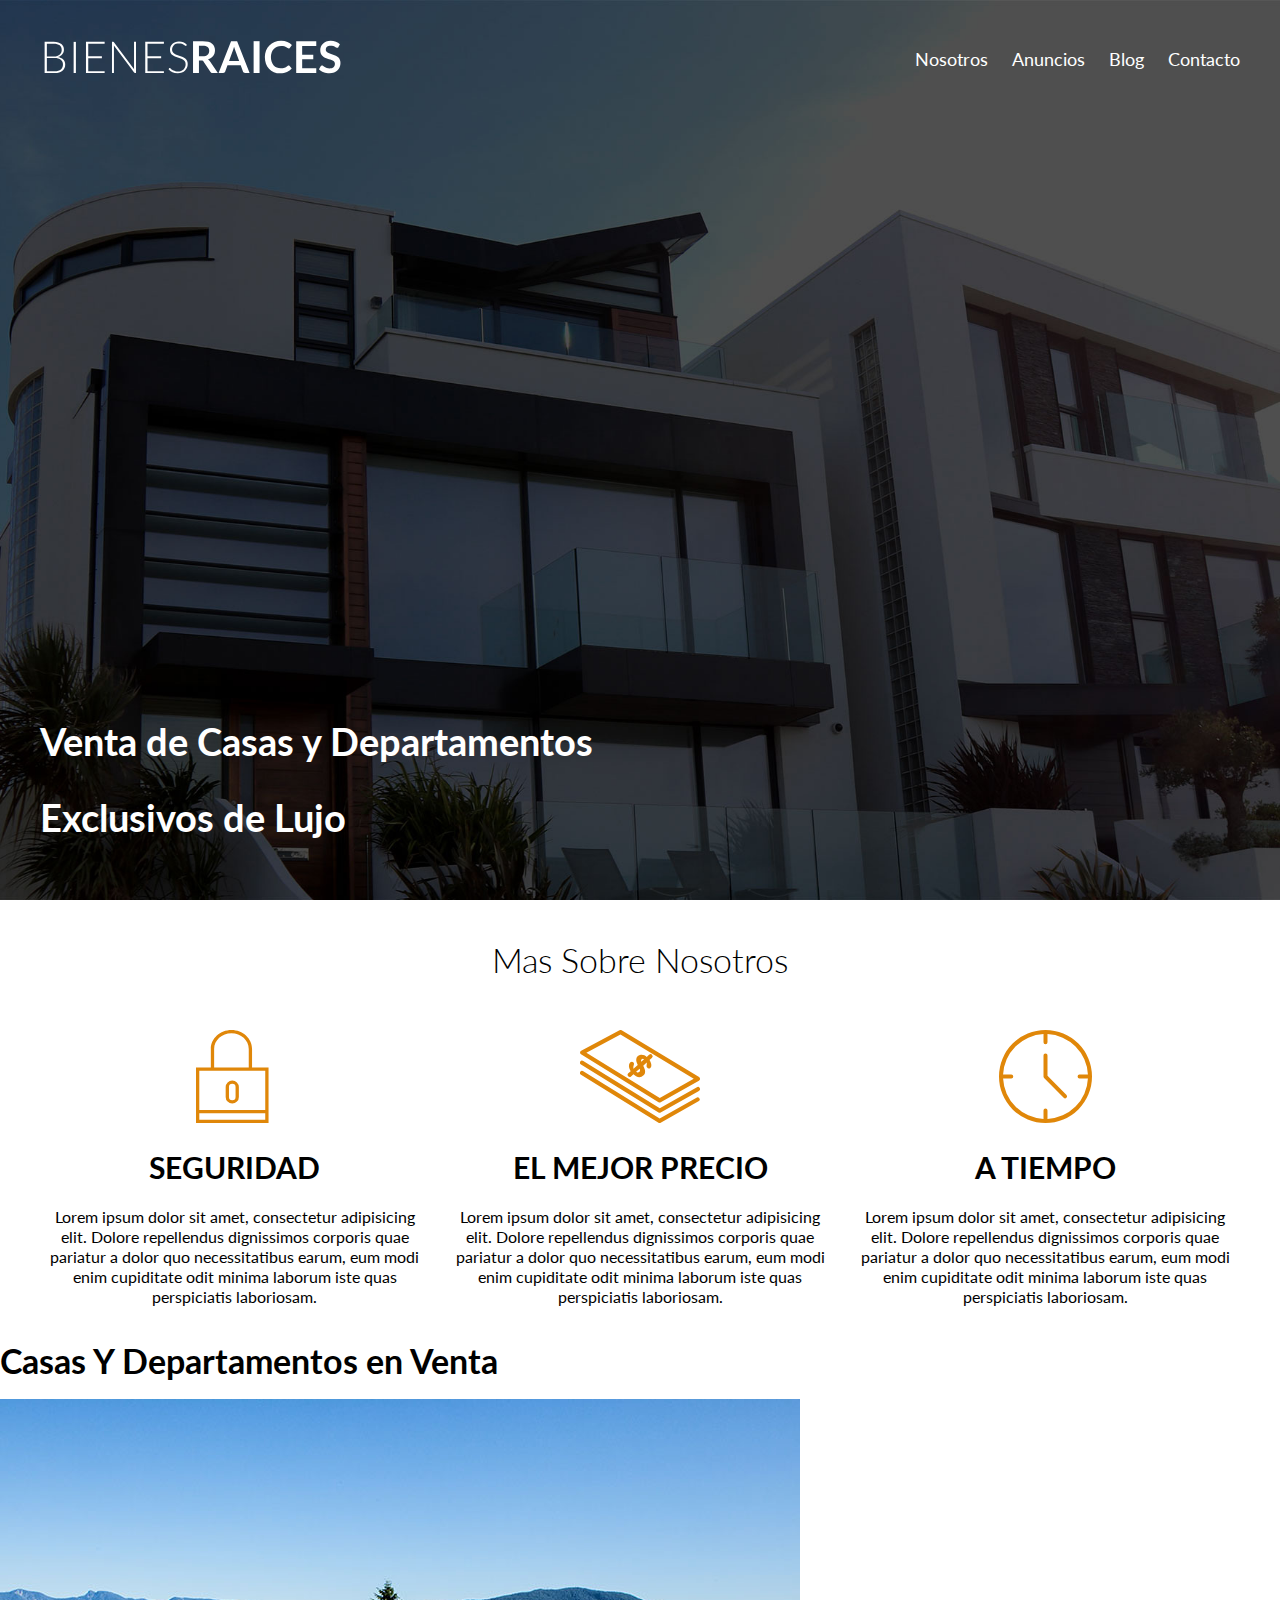
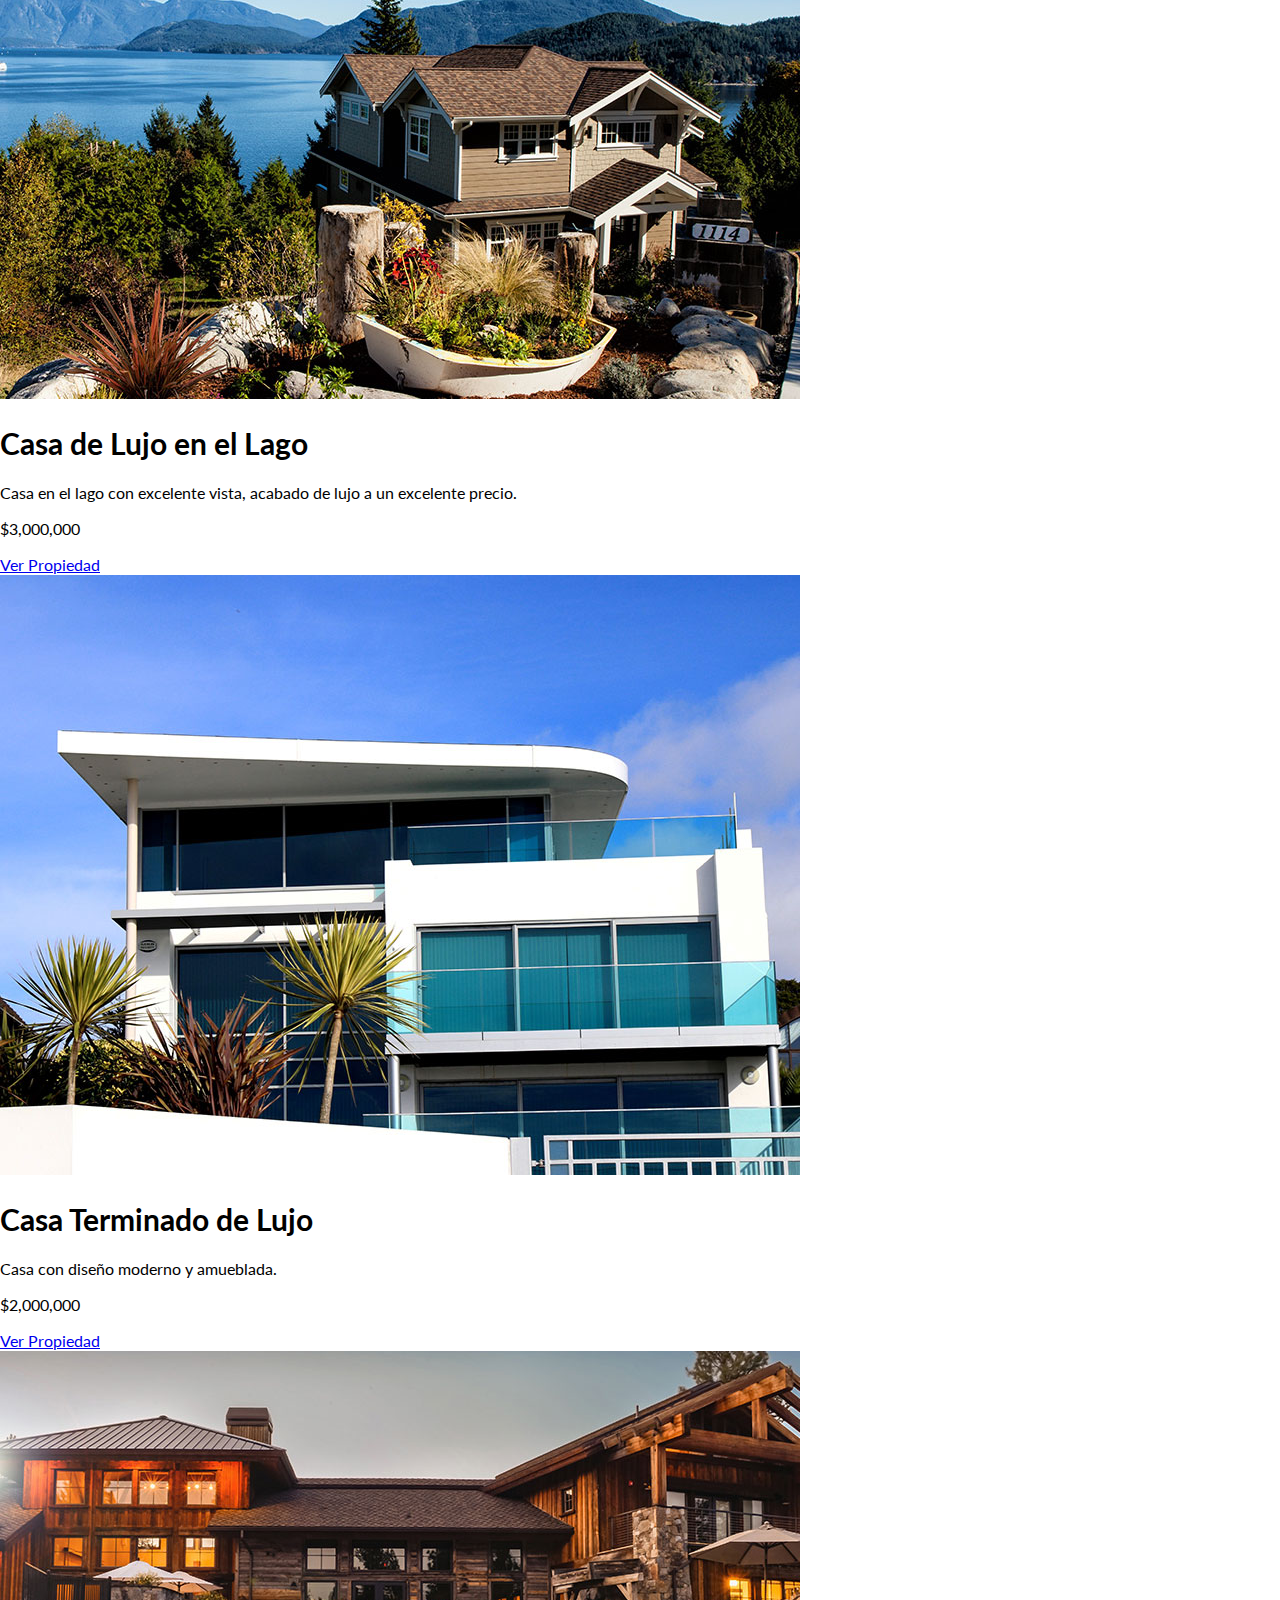
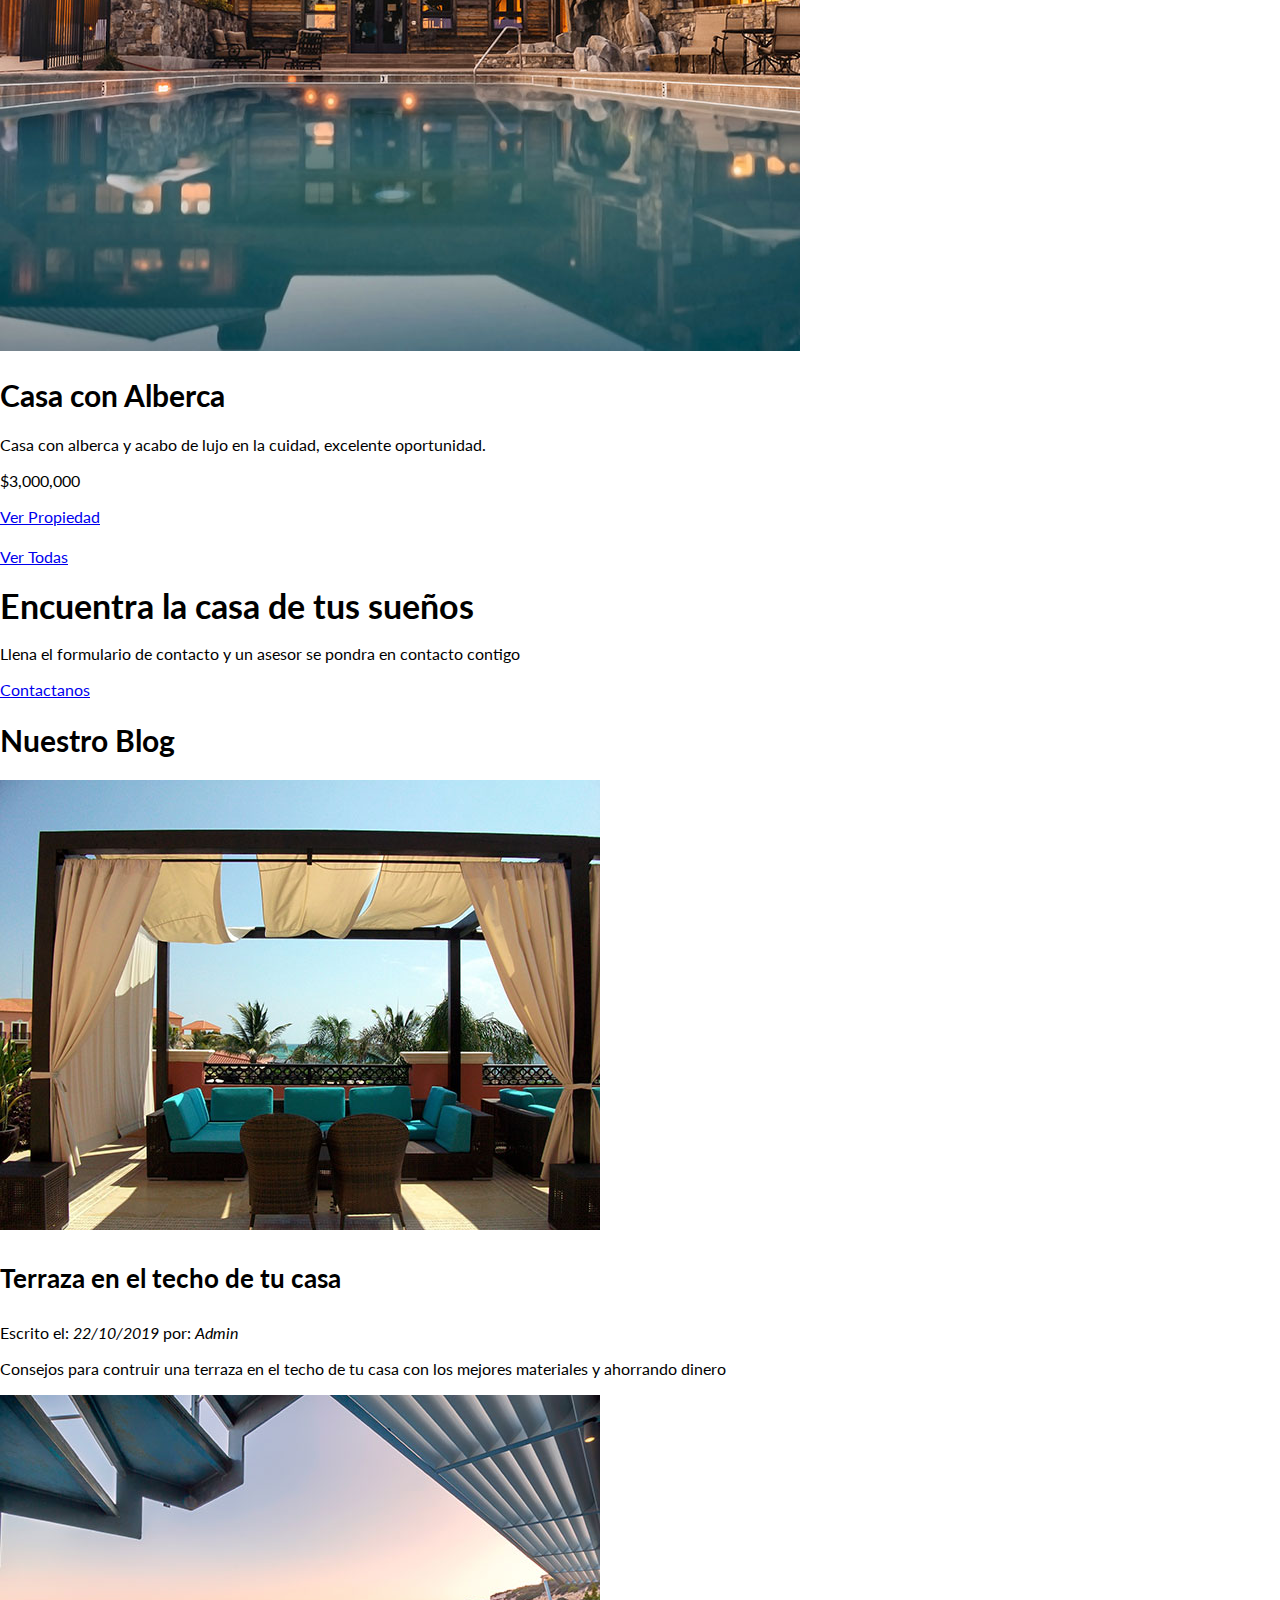
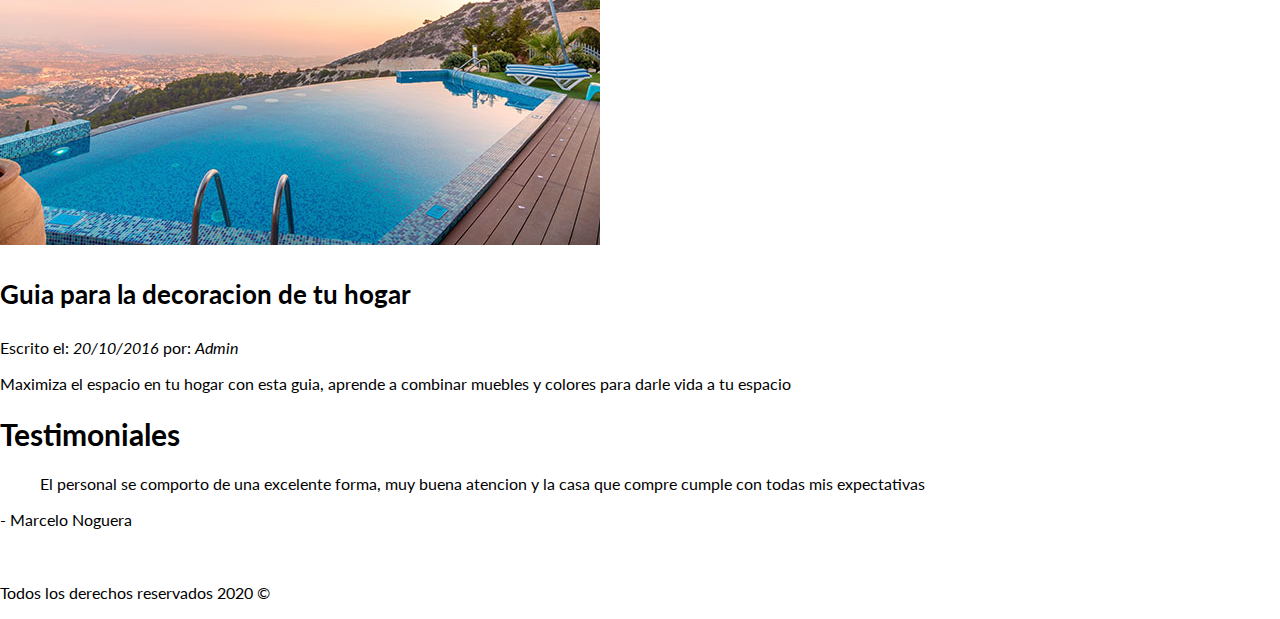
==== index.html @ c01105cd "Version 2" ====
<!DOCTYPE html>
<html lang="en">
<head>
    <meta charset="UTF-8">
    <meta name="viewport" content="width=device-width, initial-scale=1.0">
    <title>Bienes Raíces</title>
    <link href="https://fonts.googleapis.com/css2?family=Lato:wght@300;400;700;900&display=swap" rel="stylesheet">
    <link rel="stylesheet" href="css/normalize.css">
    <link rel="stylesheet" href="css/styles.css">
</head>
<body>

    <header class="site-header inicio">
        <div class="contenedor contenido-header">
            <div class="barra">
                        
                <a href="/">
                    <img src="img/logo.svg" alt="Logotipo bienes raices">
                </a>

                <nav class="navegacion">
                    <a href="nosotros.html">Nosotros</a>
                    <a href="anuncios.html">Anuncios</a>
                    <a href="blog.html">Blog</a>
                    <a href="contacto.html">Contacto</a>
                </nav>
            </div><!-- contenedor-->

            <h1>Venta de Casas y Departamentos Exclusivos de Lujo</h1>

        </div>
    </header>
    
    <section class="contenedor seccion">
        <h2 class="fw-300 centrar-texto">Mas Sobre Nosotros</h2>
    
        <div class="iconos-nosotros">
            <div class="icono">
                <img src="img/icono1.svg" alt="icono seguridad">
                <h3>Seguridad</h3>
                <p>Lorem ipsum dolor sit amet, consectetur adipisicing elit. Dolore repellendus dignissimos 
                corporis quae pariatur a dolor quo necessitatibus earum, eum modi enim cupiditate odit 
                minima laborum iste quas perspiciatis laboriosam.</p>
            </div>
            <div class="icono">
                <img src="img/icono2.svg" alt="icono precio">
                <h3>El Mejor Precio</h3>
                <p>Lorem ipsum dolor sit amet, consectetur adipisicing elit. Dolore repellendus dignissimos
                corporis quae pariatur a dolor quo necessitatibus earum, eum modi enim cupiditate odit
                minima laborum iste quas perspiciatis laboriosam.</p>
            </div>
            <div class="icono">
                <img src="img/icono3.svg" alt="icono tiempo">
                <h3>A Tiempo</h3>
                <p>Lorem ipsum dolor sit amet, consectetur adipisicing elit. Dolore repellendus dignissimos
                corporis quae pariatur a dolor quo necessitatibus earum, eum modi enim cupiditate odit
                minima laborum iste quas perspiciatis laboriosam.</p>
            </div>
        </div>

    </section>

    <main>
        <h2>Casas Y Departamentos en Venta</h2>

        <div>
            <img src="img/anuncio1.jpg" alt="Casa lago">
            <h3>Casa de Lujo en el Lago</h3>
            <p>Casa en el lago con excelente vista, acabado de lujo a un excelente precio.</p>
            <p>$3,000,000</p>
            <a href="#">Ver Propiedad</a>
        </div>
        <div>
            <img src="img/anuncio2.jpg" alt="Casa lujo">
            <h3>Casa Terminado de Lujo</h3>
            <p>Casa con diseño moderno y amueblada.</p>
            <p>$2,000,000</p>
            <a href="#">Ver Propiedad</a>
        </div>
        <div>
            <img src="img/anuncio3.jpg" alt="Casa alberca">
            <h3>Casa con Alberca</h3>
            <p>Casa con alberca y acabo de lujo en la cuidad, excelente oportunidad.</p>
            <p>$3,000,000</p>
            <a href="#">Ver Propiedad</a> <br> <br> 
        </div>
        <a href="anuncios.html">Ver Todas</a>
    </main>

    <section>
        <h2>Encuentra la casa de tus sueños</h2>
        <p>Llena el formulario de contacto y un asesor se pondra en contacto contigo</p>
        <a href="contacto.html">Contactanos</a>
    </section>
    
    <section>
        <h3>Nuestro Blog</h3>

        <article>
            <img src="img/blog1.jpg" alt="Blog Terraza">
            <h4>Terraza en el techo de tu casa</h4>
            <p>Escrito el: <em>22/10/2019</em> por: <em>Admin</em></p>  
            <p>Consejos para contruir una terraza en el techo de tu casa con los mejores
            materiales y ahorrando dinero
            </p>
        </article>

        <article>
            <img src="img/blog2.jpg" alt="Blog Decoracion">
            <h4>Guia para la decoracion de tu hogar</h4>
            <p>Escrito el: <em> 20/10/2016 </em> por: <em> Admin </em></p>
            <p>Maximiza el espacio en tu hogar con esta guia, aprende a combinar muebles y 
            colores para darle vida a tu espacio</p>
        </article>
    </section>

    <section>
        <h3>Testimoniales</h3>
        <blockquote>El personal se comporto de una excelente forma, muy buena atencion y la casa 
        que compre cumple con todas mis expectativas</blockquote>
        <p>- Marcelo Noguera</p>
    </section>

    <footer>
        <nav class="navegacion">
            <a href="nosotros.html">Nosotros</a>
            <a href="anuncios.html">Anuncios</a>
            <a href="blog.html">Blog</a>
            <a href="contacto.html">Contacto</a>
        </nav>
        <p>Todos los derechos reservados 2020 &COPY;</p>
    </footer>
</body>
</html>
---- css/styles.css ----
html {
    font-size: 62.5%; /**Reset para REMS -62.5% = 10px de 16px**/
}

body {
    font-family: 'Lato', sans-serif;
    font-size: 1.6rem;
    line-height: 2rem;
}

/** Globales **/
.contenedor {    
    max-width: 120rem; /* 1200px*/
    margin: 0 auto 0 auto;
}

h1{
    font-size: 3.8rem;
}

h2{
    font-size: 3.4rem;
}

h3{
    font-size: 3rem;
}

h4{
    font-size: 2.6rem;
}

/**Utilidades**/
.seccion{
    margin-top: 2rem;
    margin-bottom: 2rem;
}
.fw-300{
    font-weight: 300;
}
.centrar-texto{
    text-align: center;
    margin: 5rem auto 6rem auto;
 }


/*Header*/
.site-header.inicio {
    background-image: url("../img/header.jpg");
    background-position: center center;
    background-size: cover;
    height: 100vh;
    min-height: 60rem;
}

.contenido-header {
    height: 100%;
    display: flex;
    flex-direction: column;
    justify-content: space-between;
}

.contenido-header h1 {
    color: white;
    padding-bottom: 2rem;
    max-width: 60rem;
    line-height: 2;
}


.barra {
    display: flex;
    justify-content: space-between ;
    align-items: center;
    padding-top: 3rem;
}
 /** Navegacion **/
 .navegacion a {
     color: white;
     text-decoration: none;
     font-size: 1.8rem;
     margin-right: 2rem;
 }
 .navegacion a:hover {
     color: turquoise;
 }
 .navegacion a:last-of-type {
    margin: 0;
 }
 /*Nosotros*/
 .iconos-nosotros{
    display: flex;
    justify-content: space-between;
 }
 .icono{
    flex-basis: calc(33.3% - 1rem);
    text-align: center;
 }
 .icono h3{
     text-transform: uppercase;
 }
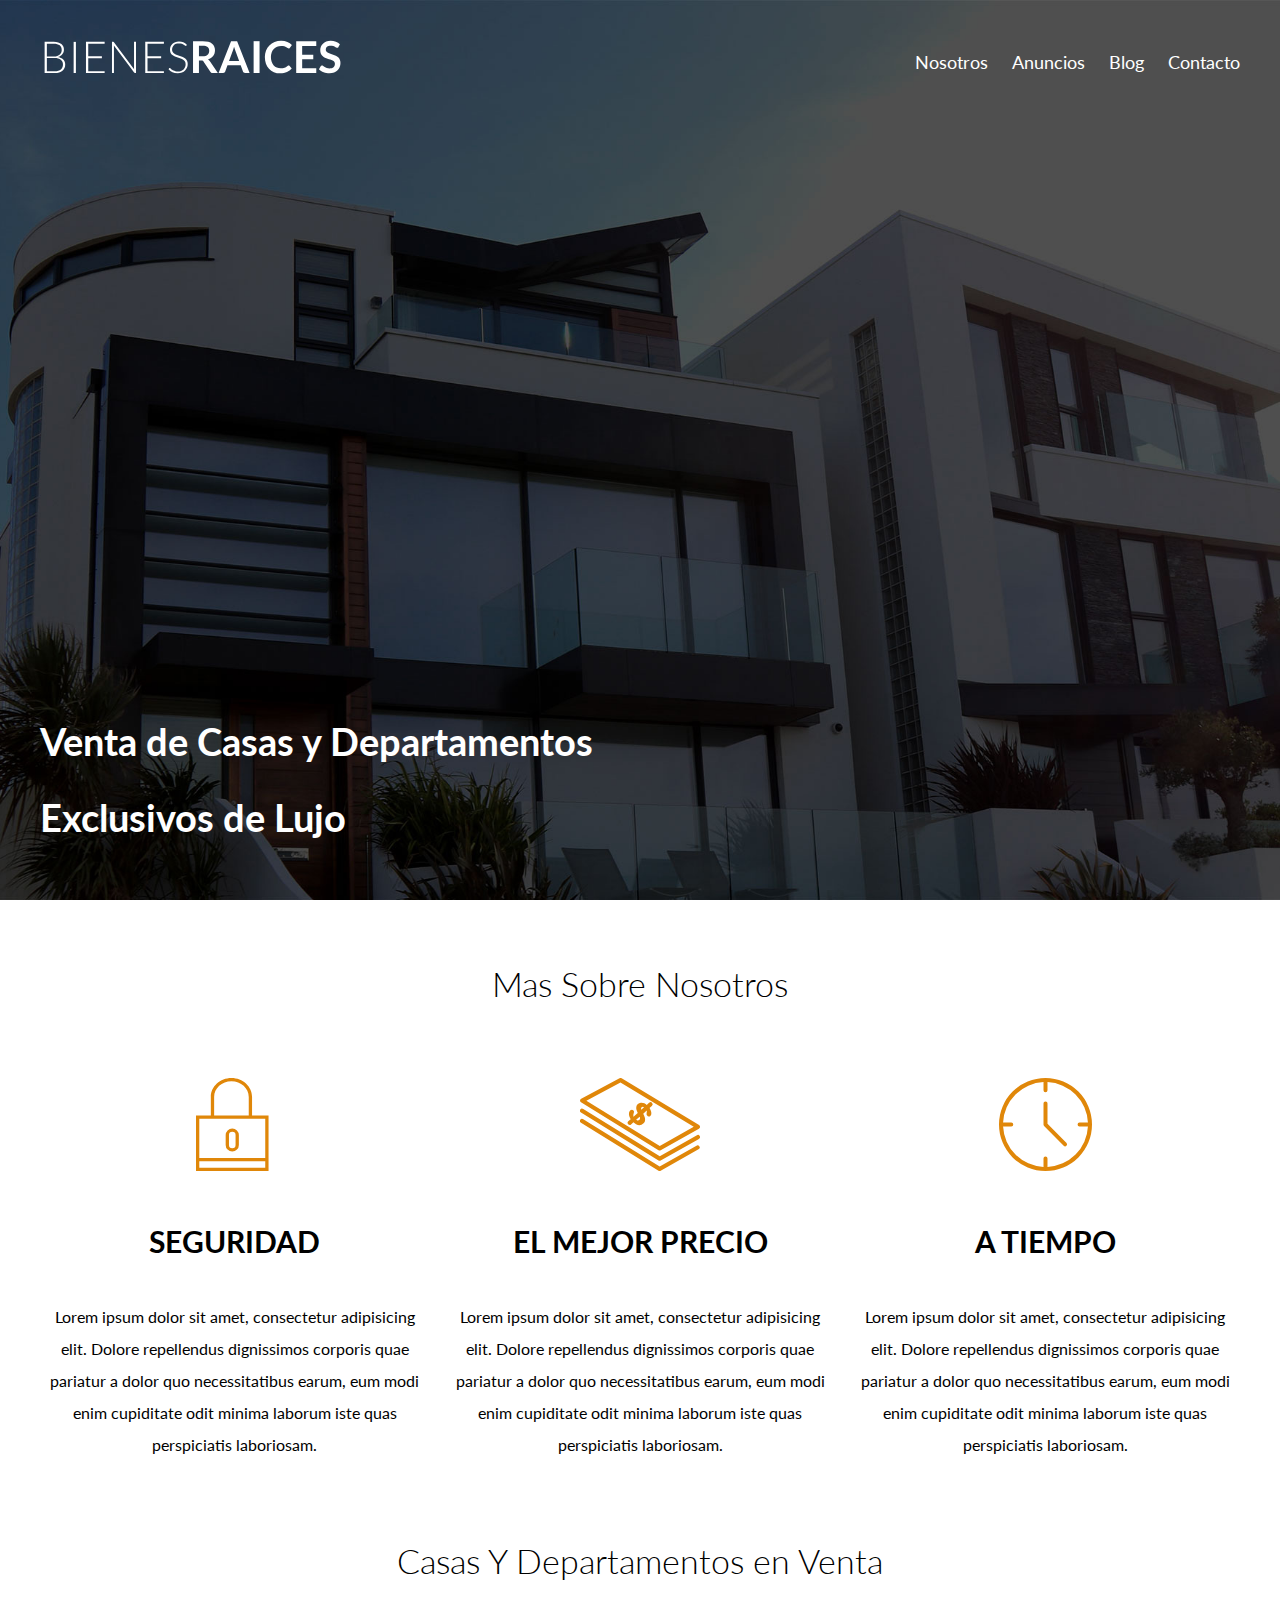
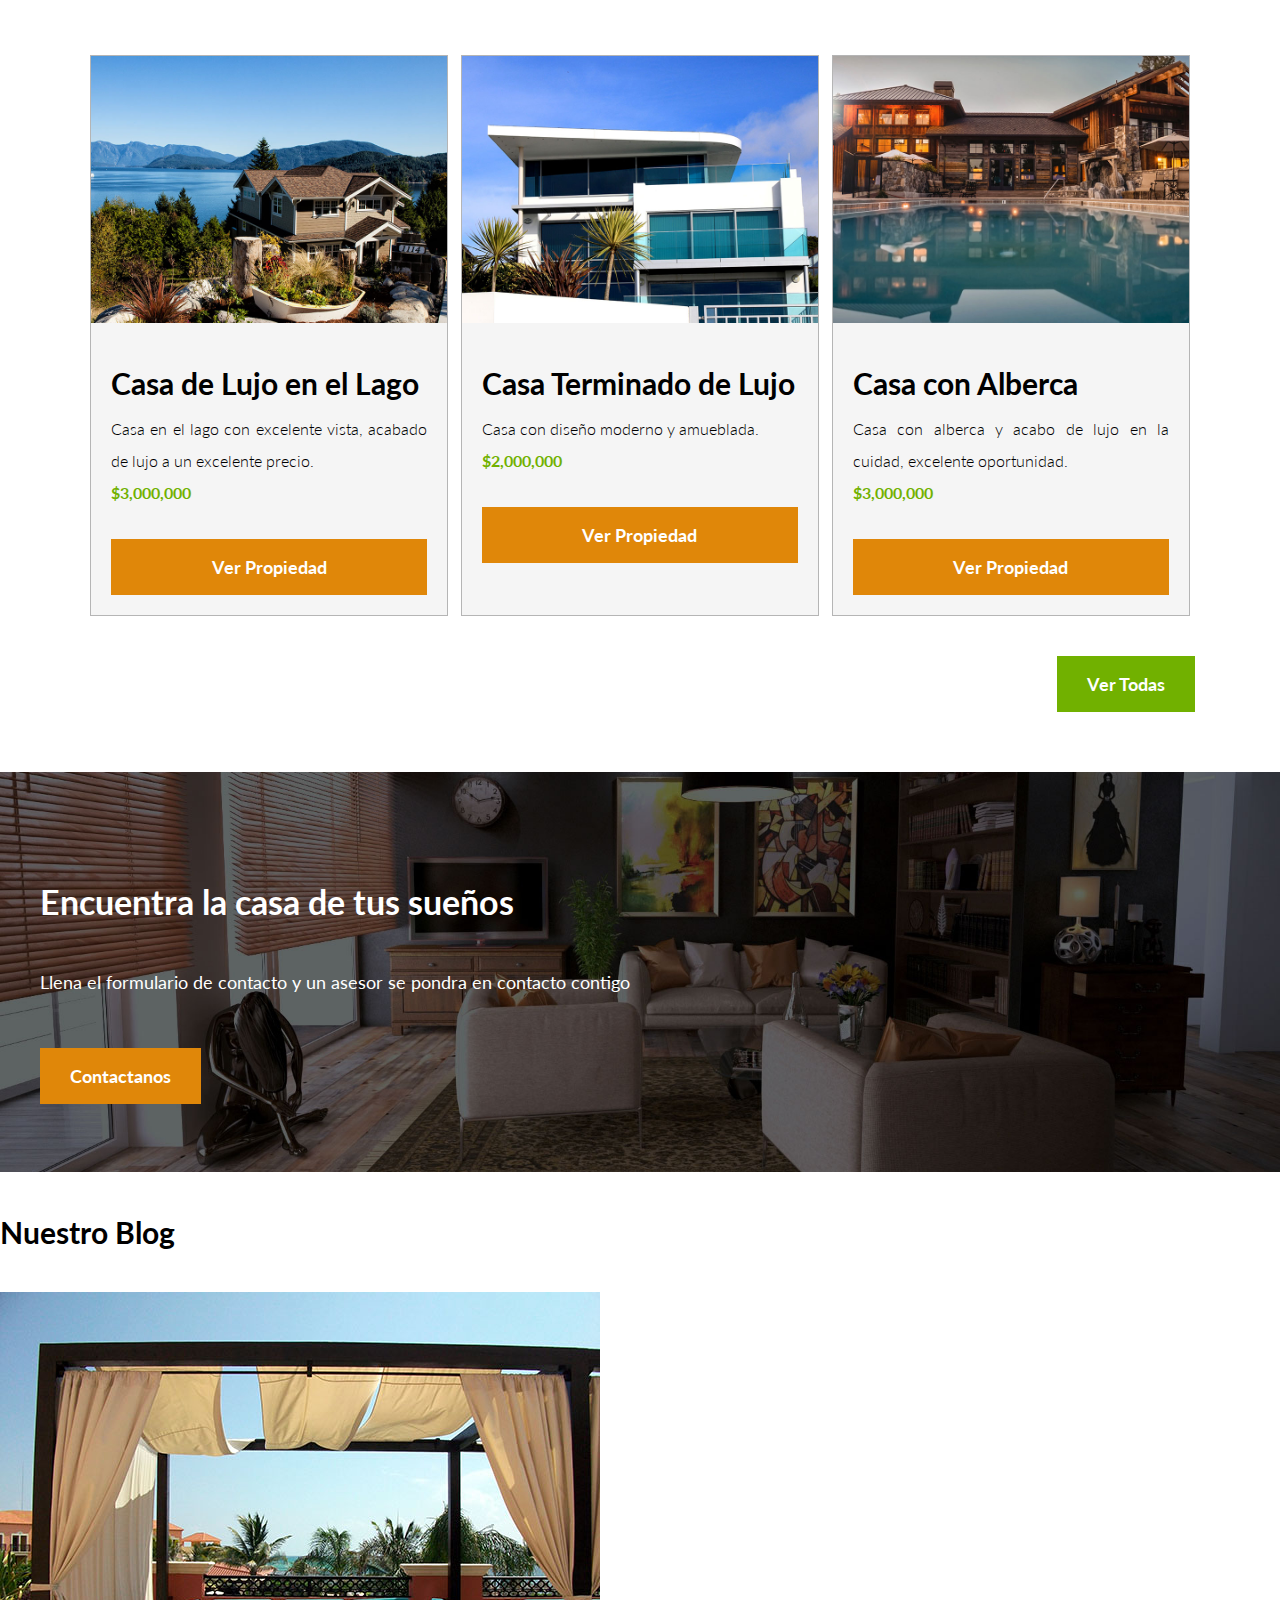
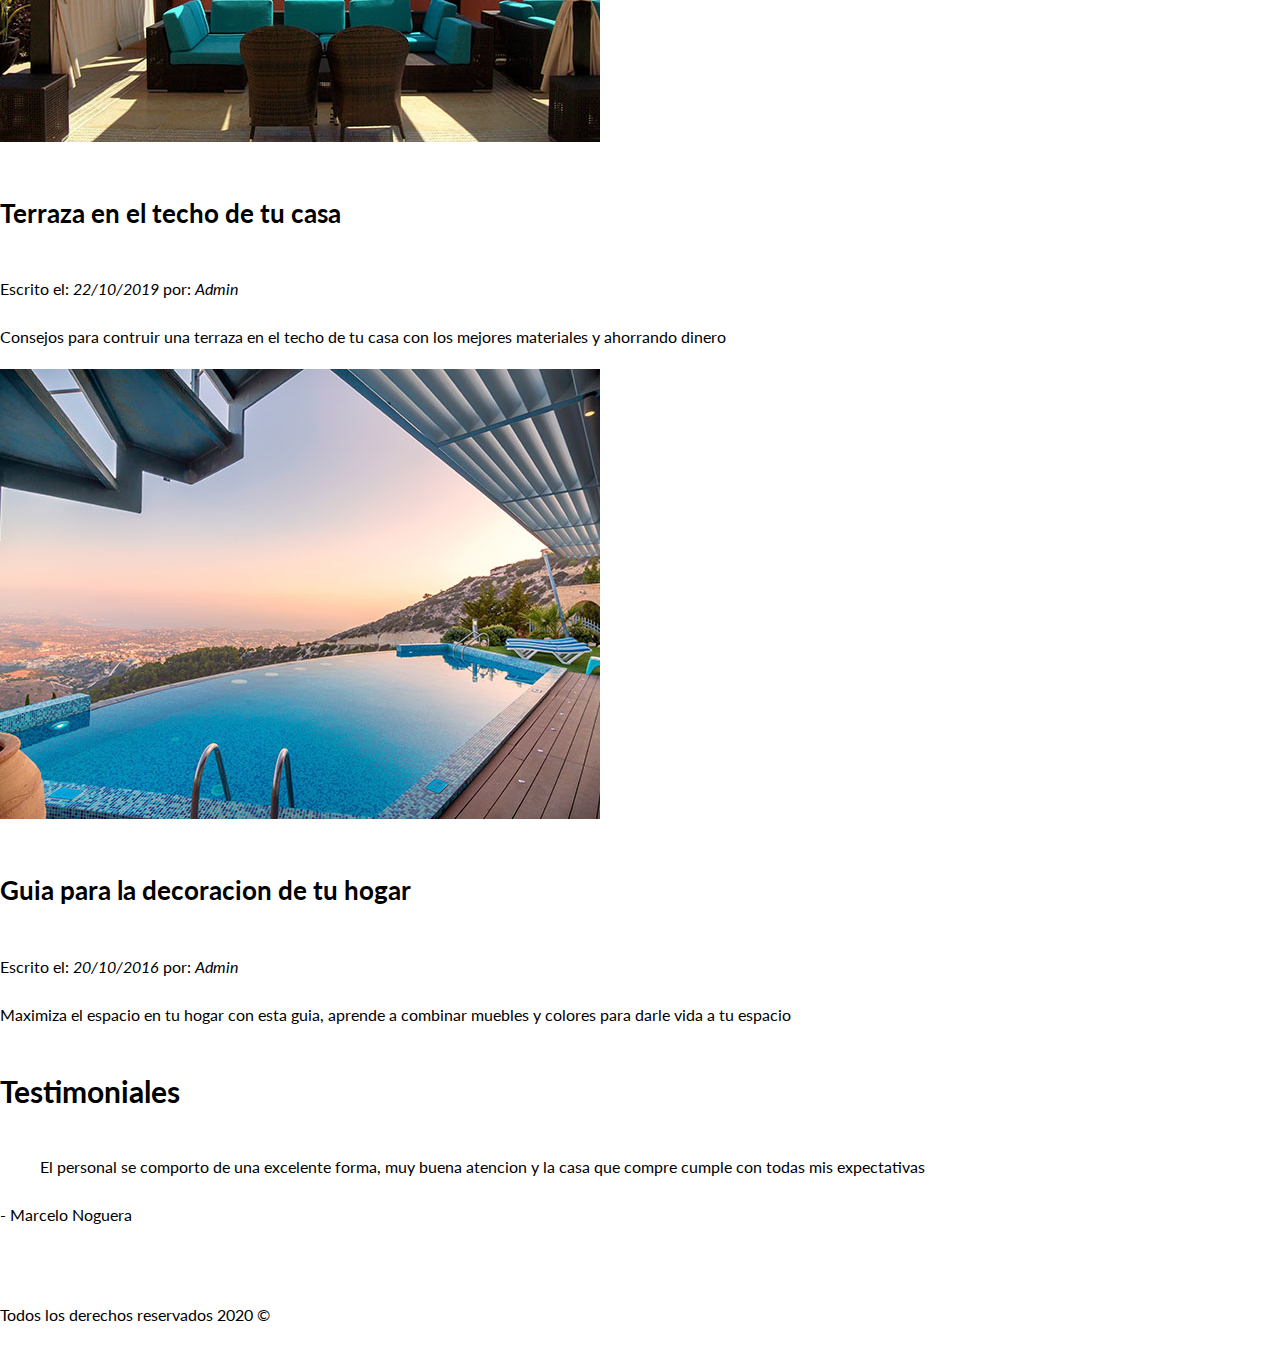
==== commit d0e1492a: "index completo" ====
--- a/index.html
+++ b/index.html
@@ -60,37 +60,53 @@
 
     </section>
 
-    <main>
-        <h2>Casas Y Departamentos en Venta</h2>
+    <main class="fw-300 centrar-texto">
+        <h2 class="fw-300 centrar-texto">Casas Y Departamentos en Venta</h2>
+        <div class="contenedor-anuncios">
+            <div class="anuncios">
+                <img src="img/anuncio1.jpg" alt="Casa lago">
+                <div class="contenido-anuncio">
+                    <h3>Casa de Lujo en el Lago</h3>
+                    <p>Casa en el lago con excelente vista, acabado de lujo a un excelente precio.</p>
+                    <p class="precio">$3,000,000</p>
+                    <a href="#" class="boton boton-amarillo d-block">Ver Propiedad</a>
+                </div>
+            </div>
 
-        <div>
-            <img src="img/anuncio1.jpg" alt="Casa lago">
-            <h3>Casa de Lujo en el Lago</h3>
-            <p>Casa en el lago con excelente vista, acabado de lujo a un excelente precio.</p>
-            <p>$3,000,000</p>
-            <a href="#">Ver Propiedad</a>
+            <div class="anuncios">
+                <img src="img/anuncio2.jpg" alt="Casa lujo">
+                <div class="contenido-anuncio">
+                    <h3>Casa Terminado de Lujo</h3> 
+                    <p>Casa con diseño moderno y amueblada.</p> 
+                    <p class="precio">$2,000,000</p>
+                    
+                    <a href="#" class="boton boton-amarillo d-block">Ver Propiedad</a>
+                </div>
+            </div>
+
+            <div class="anuncios">
+                <img src="img/anuncio3.jpg" alt="Casa alberca">
+                <div class="contenido-anuncio">
+                    <h3>Casa con Alberca</h3>
+                    <p>Casa con alberca y acabo de lujo en la cuidad, excelente oportunidad.</p>
+                    <p class="precio">$3,000,000</p>
+                    <a href="#" class="boton boton-amarillo d-block">Ver Propiedad</a>  
+                </div>
+            </div>
         </div>
-        <div>
-            <img src="img/anuncio2.jpg" alt="Casa lujo">
-            <h3>Casa Terminado de Lujo</h3>
-            <p>Casa con diseño moderno y amueblada.</p>
-            <p>$2,000,000</p>
-            <a href="#">Ver Propiedad</a>
+
+        <div class="ver-todas">
+            <a href="anuncios.html" class="boton boton-verde">Ver Todas</a>
         </div>
-        <div>
-            <img src="img/anuncio3.jpg" alt="Casa alberca">
-            <h3>Casa con Alberca</h3>
-            <p>Casa con alberca y acabo de lujo en la cuidad, excelente oportunidad.</p>
-            <p>$3,000,000</p>
-            <a href="#">Ver Propiedad</a> <br> <br> 
-        </div>
-        <a href="anuncios.html">Ver Todas</a>
+        
     </main>
 
-    <section>
-        <h2>Encuentra la casa de tus sueños</h2>
-        <p>Llena el formulario de contacto y un asesor se pondra en contacto contigo</p>
-        <a href="contacto.html">Contactanos</a>
+    <section class="imagen-contacto">
+        <div class="contenedor contenido-contacto">
+            <h2>Encuentra la casa de tus sueños</h2>
+            <p>Llena el formulario de contacto y un asesor se pondra en contacto contigo</p>
+            <a href="contacto.html" class="boton boton-amarillo">Contactanos</a>
+        </div>
     </section>
     
     <section>
--- a/css/styles.css
+++ b/css/styles.css
@@ -1,17 +1,25 @@
 html {
     font-size: 62.5%; /**Reset para REMS -62.5% = 10px de 16px**/
+}
+
+*, *:before, *:after {
+    box-sizing: inherit;
 }
 
 body {
     font-family: 'Lato', sans-serif;
     font-size: 1.6rem;
-    line-height: 2rem;
+    line-height: 2;
 }
 
 /** Globales **/
+img {
+    max-width: 100%;
+}
+
 .contenedor {    
     max-width: 120rem; /* 1200px*/
-    margin: 0 auto 0 auto;
+    margin: 0 auto;
 }
 
 h1{
@@ -31,18 +39,43 @@
 }
 
 /**Utilidades**/
-.seccion{
+.seccion {
     margin-top: 2rem;
     margin-bottom: 2rem;
 }
 .fw-300{
     font-weight: 300;
 }
-.centrar-texto{
+.centrar-texto {
     text-align: center;
     margin: 5rem auto 6rem auto;
  }
+ .d-block{
+     display: block !important;
+ }
 
+/*Botones*/
+.boton {
+    color: white;
+    font-weight: 700;
+    text-decoration: none;
+    font-size: 1.8rem;
+    padding: 1rem 3rem;
+    margin-top: 3rem;
+    display: inline-block;
+    text-align: center;
+}
+
+.boton-amarillo{
+    background-color: #e08709;
+}
+
+.boton-verde{
+    margin-top: 4rem;
+    display: inline-block;
+    background-color: #71b100;
+    margin-right: 8.5rem;
+}
 
 /*Header*/
 .site-header.inicio {
@@ -88,7 +121,7 @@
     margin: 0;
  }
  /*Nosotros*/
- .iconos-nosotros{
+ .iconos-nosotros {
     display: flex;
     justify-content: space-between;
  }
@@ -96,6 +129,64 @@
     flex-basis: calc(33.3% - 1rem);
     text-align: center;
  }
- .icono h3{
-     text-transform: uppercase;
- }+ .icono h3 {
+    text-transform: uppercase;
+ }
+
+ /*anuncios*/
+
+.contenedor-anuncios {
+    display: flex;
+    justify-content: space-between;
+    max-width: 100%;
+    margin: auto 9rem auto 9rem;
+}
+
+.anuncios {
+    flex-basis: calc(33.3% - 1rem);
+    border-style: solid;
+    border-color: #B5B5B5;
+    border-width: 1px;
+    background-color: #f5f5f5;
+    text-align: justify;
+}
+
+.contenido-anuncio {
+    padding: 2rem;
+}
+
+.contenido-anuncio h3, 
+.contenido-anuncio p {
+    margin: 0;
+}
+
+.precio {
+    color: #71B100;
+    font-weight: 700;
+}
+.ver-todas{
+    display: flex;
+    justify-content: flex-end;
+}
+ /*Contacto Home*/
+
+.imagen-contacto{
+    background-image: url(../img/encuentra.jpg);
+    background-position: center center;
+    background-size: cover;
+    height: 40rem;
+    display: flex;
+    align-items: center;
+    
+
+}
+
+.contenido-contacto {
+    flex: 1;
+    color: white;
+}
+
+.contenido-contacto p {
+    font-size: 1.8rem;
+}
+
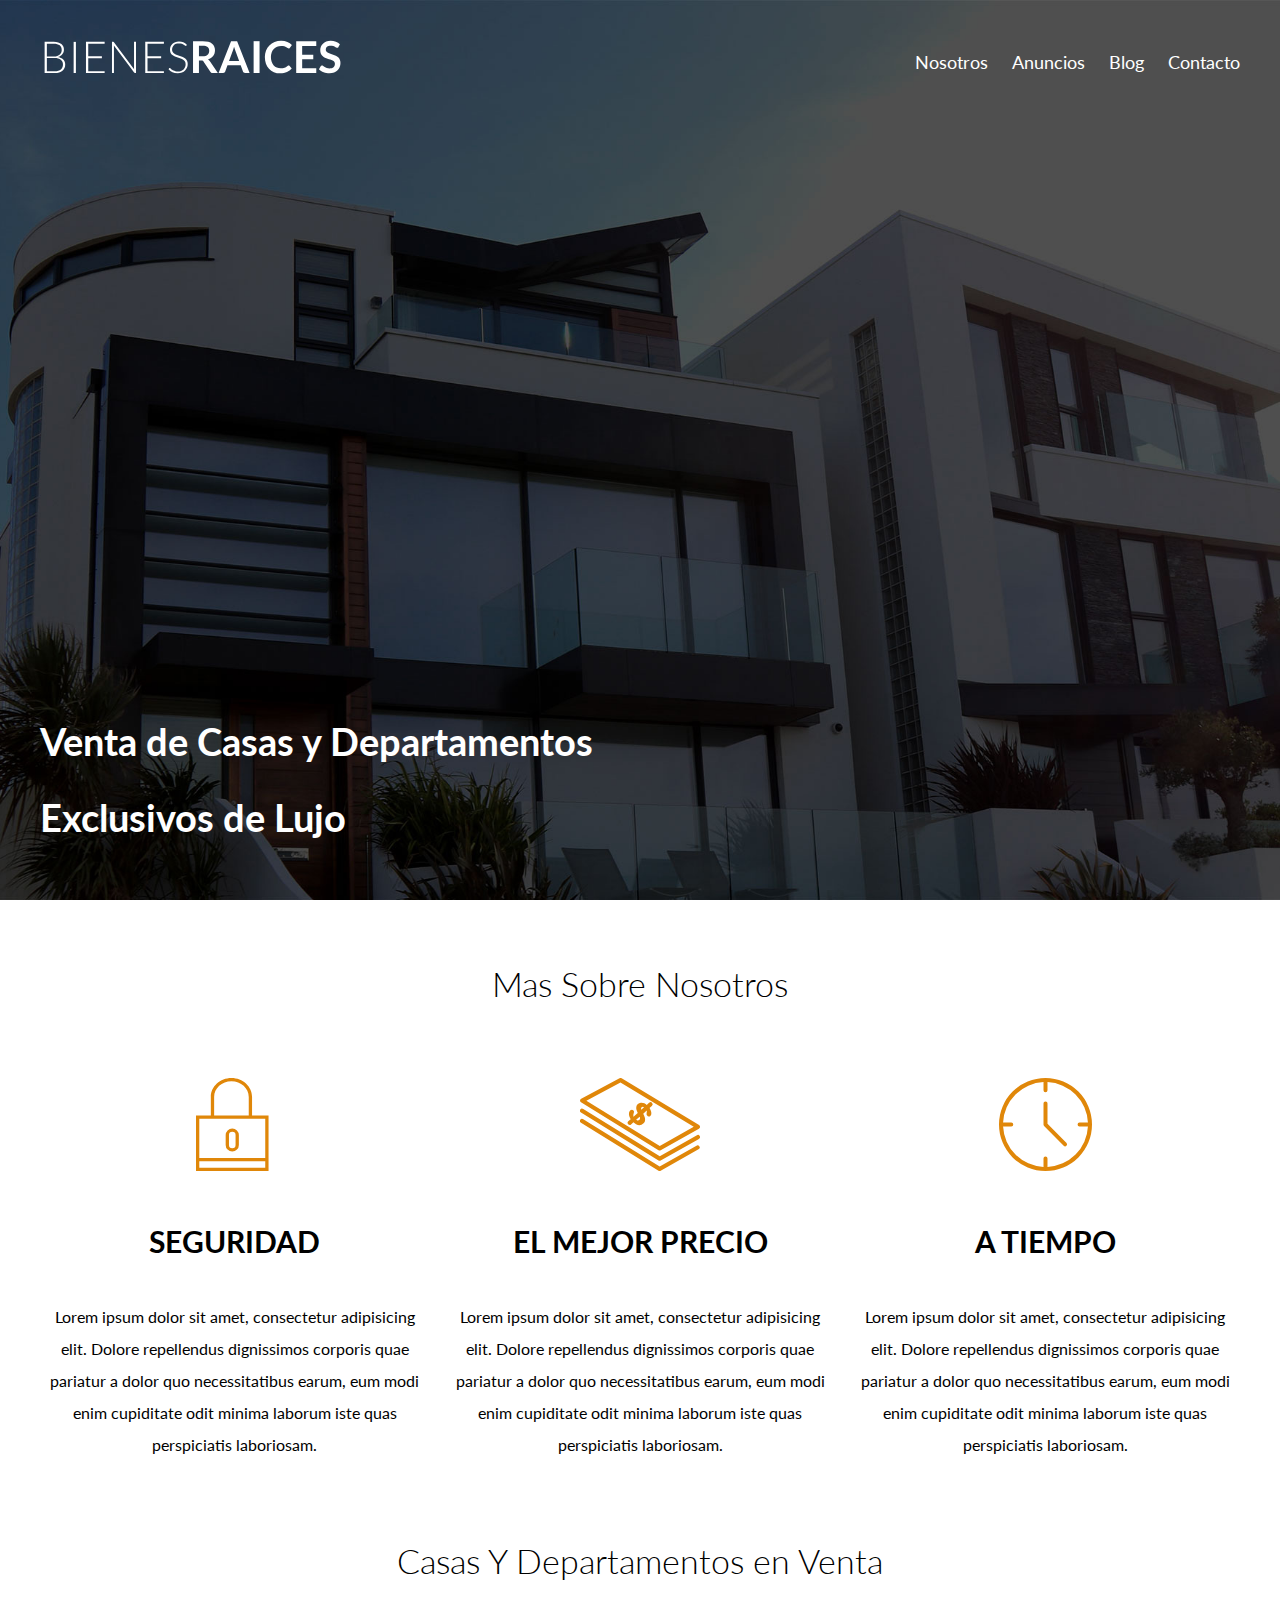
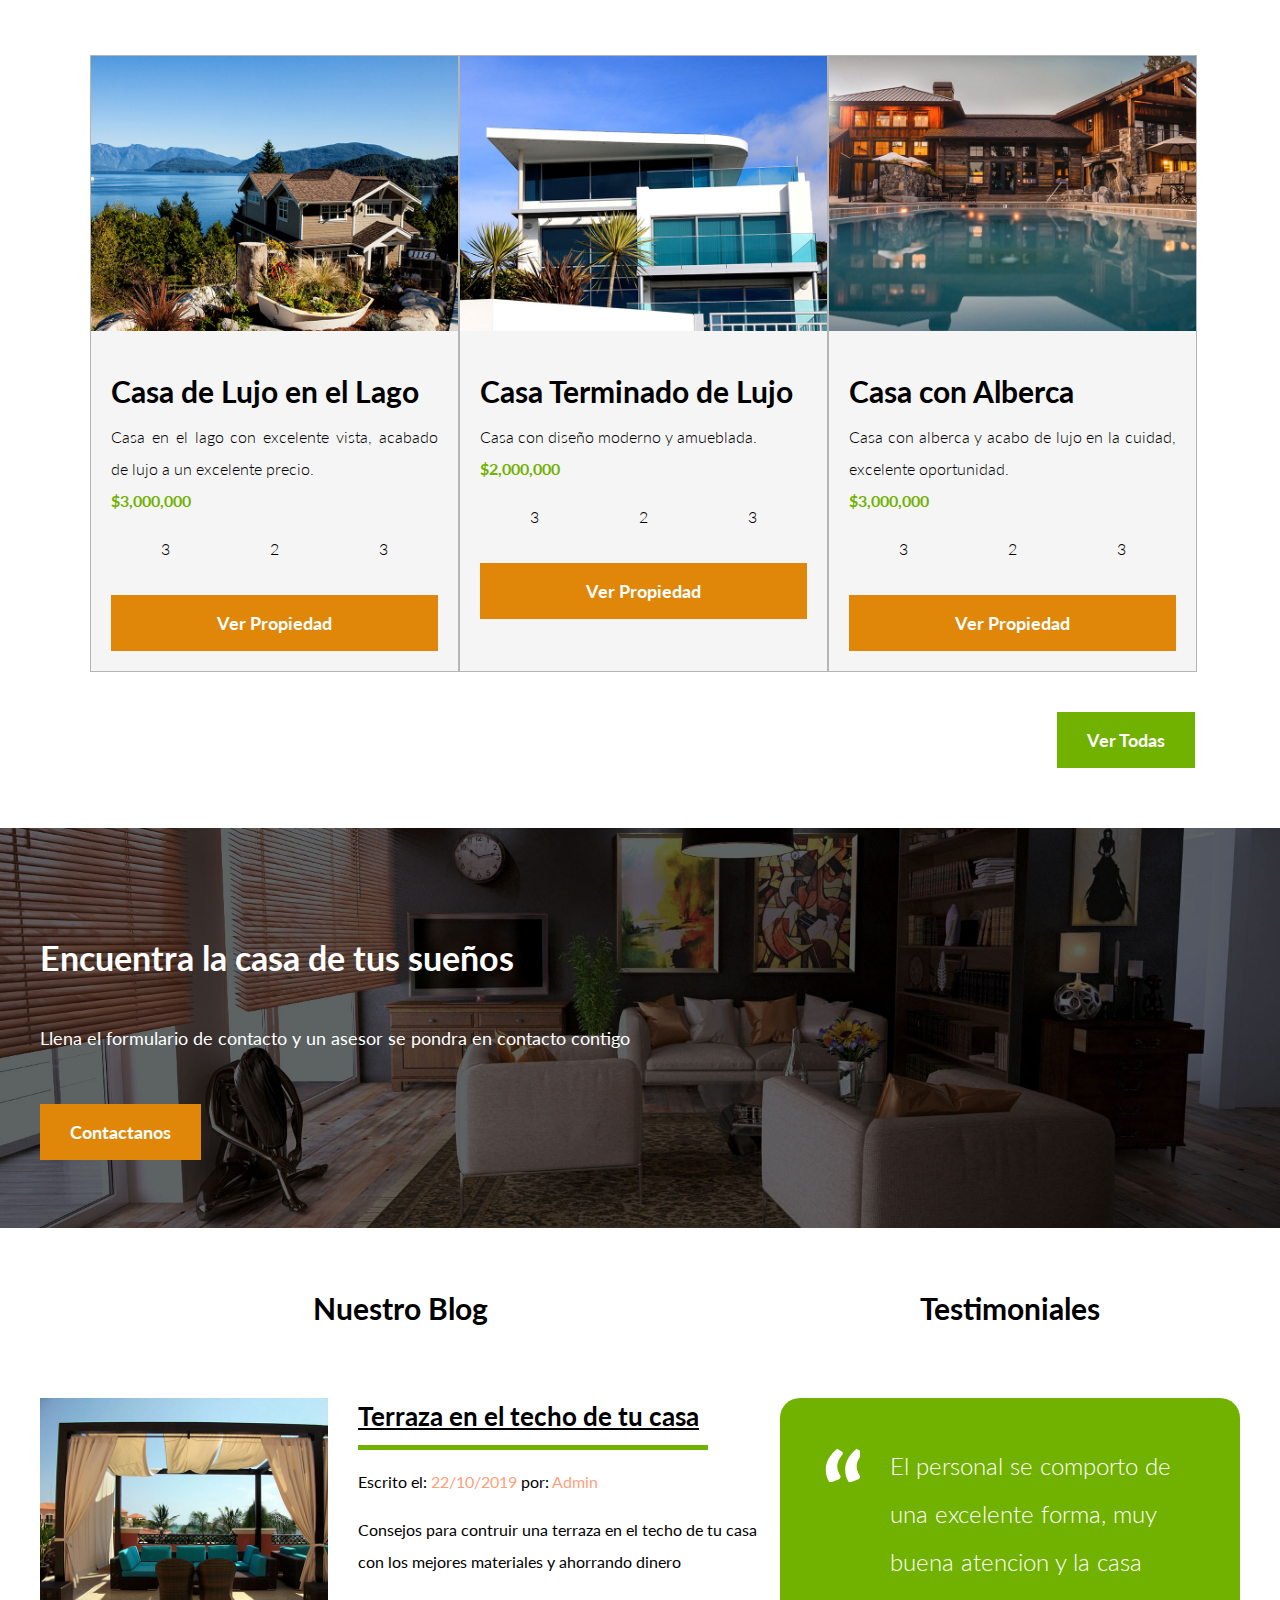
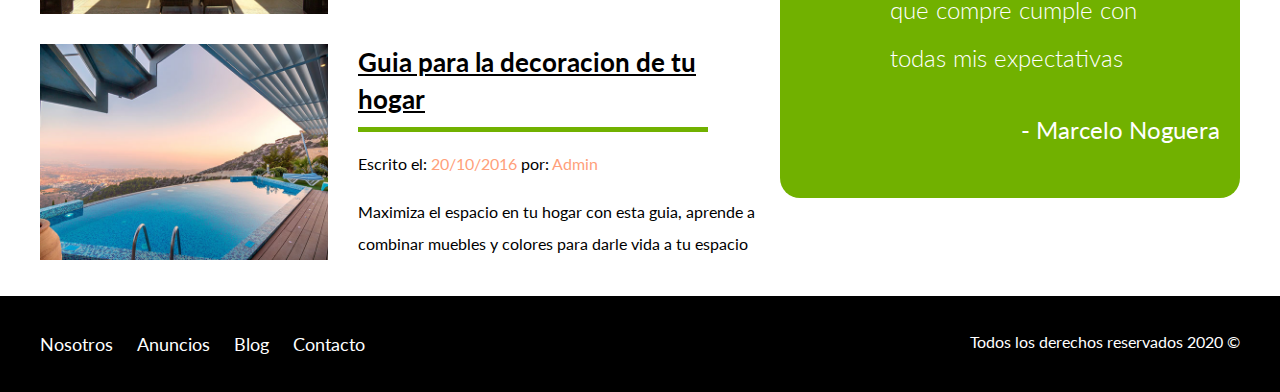
==== commit 38a50027: "index listo" ====
--- a/index.html
+++ b/index.html
@@ -69,6 +69,15 @@
                     <h3>Casa de Lujo en el Lago</h3>
                     <p>Casa en el lago con excelente vista, acabado de lujo a un excelente precio.</p>
                     <p class="precio">$3,000,000</p>
+                    <ul class="iconos-estilos">
+                        <li><img src="img/icono_wc.svg" alt="wc"></li>
+                        <p>3</p>
+                        <li><img src="img/icono_estacionamiento.svg" alt="auto"></li>
+                        <p>2</p>
+                        <li><img src="img/icono_dormitorio.svg" alt="dormitorio"></li>
+                        <p>3</p>
+                    </ul>
+
                     <a href="#" class="boton boton-amarillo d-block">Ver Propiedad</a>
                 </div>
             </div>
@@ -79,6 +88,14 @@
                     <h3>Casa Terminado de Lujo</h3> 
                     <p>Casa con diseño moderno y amueblada.</p> 
                     <p class="precio">$2,000,000</p>
+                    <ul class="iconos-estilos">
+                        <li><img src="img/icono_wc.svg" alt="wc"></li>
+                        <p>3</p>
+                        <li><img src="img/icono_estacionamiento.svg" alt="auto"></li>
+                        <p>2</p>
+                        <li><img src="img/icono_dormitorio.svg" alt="dormitorio"></li>
+                        <p>3</p>
+                    </ul>
                     
                     <a href="#" class="boton boton-amarillo d-block">Ver Propiedad</a>
                 </div>
@@ -90,6 +107,16 @@
                     <h3>Casa con Alberca</h3>
                     <p>Casa con alberca y acabo de lujo en la cuidad, excelente oportunidad.</p>
                     <p class="precio">$3,000,000</p>
+                    <ul class="iconos-estilos">
+                        <li><img src="img/icono_wc.svg" alt="wc"></li>
+                        <p>3</p>
+                        <li><img src="img/icono_estacionamiento.svg" alt="auto"></li>
+                        <p>2</p>
+                        <li><img src="img/icono_dormitorio.svg" alt="dormitorio"></li>
+                        <p>3</p>
+                    </ul>
+
+
                     <a href="#" class="boton boton-amarillo d-block">Ver Propiedad</a>  
                 </div>
             </div>
@@ -109,42 +136,63 @@
         </div>
     </section>
     
-    <section>
-        <h3>Nuestro Blog</h3>
+    <div class="seccion-inferior contenedor">
+        <section class="blog">
+            <h3 class="centrar-texto">Nuestro Blog</h3>
 
-        <article>
-            <img src="img/blog1.jpg" alt="Blog Terraza">
-            <h4>Terraza en el techo de tu casa</h4>
-            <p>Escrito el: <em>22/10/2019</em> por: <em>Admin</em></p>  
-            <p>Consejos para contruir una terraza en el techo de tu casa con los mejores
-            materiales y ahorrando dinero
-            </p>
-        </article>
+            <article class="entrada-blog">
+                <div class="imagen">
+                    <img src="img/blog1.jpg" alt="Blog Terraza">
+                </div>
+                <div class="texto-entrada">
+                    <a href="#">
+                        <h4>Terraza en el techo de tu casa</h4>
+                    </a>
+                    <p>Escrito el: <span>22/10/2019</span> por: <span>Admin</span></p>  
+                    <p>Consejos para contruir una terraza en el techo de tu casa con los mejores
+                    materiales y ahorrando dinero
+                    </p>
+                </div>
+            </article>
 
-        <article>
-            <img src="img/blog2.jpg" alt="Blog Decoracion">
-            <h4>Guia para la decoracion de tu hogar</h4>
-            <p>Escrito el: <em> 20/10/2016 </em> por: <em> Admin </em></p>
-            <p>Maximiza el espacio en tu hogar con esta guia, aprende a combinar muebles y 
-            colores para darle vida a tu espacio</p>
-        </article>
-    </section>
+            <article class="entrada-blog">
+                <div class="imagen">
+                    <img src="img/blog2.jpg" alt="Blog Decoracion">
+                </div>
+                <div class="texto-entrada">
+                    <a href="#">
+                        <h4>Guia para la decoracion de tu hogar</h4>
+                    </a>
+                    <p>Escrito el: <span> 20/10/2016 </span> por: <span> Admin </span></p>
+                    <p>Maximiza el espacio en tu hogar con esta guia, aprende a combinar muebles y 
+                    colores para darle vida a tu espacio</p>
+                </div>
+            </article>
+        </section>
 
-    <section>
-        <h3>Testimoniales</h3>
-        <blockquote>El personal se comporto de una excelente forma, muy buena atencion y la casa 
-        que compre cumple con todas mis expectativas</blockquote>
-        <p>- Marcelo Noguera</p>
-    </section>
+        <section class="testimoniales">
+            <h3 class="centrar-texto">Testimoniales</h3>
+            <div class="testimonial">
+                <blockquote>
+                El personal se comporto de una excelente forma, muy buena atencion y la casa 
+                que compre cumple con todas mis expectativas
+                </blockquote>
+                <p>- Marcelo Noguera</p>
+            </div>
+           
+        </section>
+    </div>
 
-    <footer>
-        <nav class="navegacion">
-            <a href="nosotros.html">Nosotros</a>
-            <a href="anuncios.html">Anuncios</a>
-            <a href="blog.html">Blog</a>
-            <a href="contacto.html">Contacto</a>
-        </nav>
-        <p>Todos los derechos reservados 2020 &COPY;</p>
+    <footer class="site-footer seccion">
+        <div class="contenedor contenedor-footer">
+            <nav class="navegacion">
+                <a href="nosotros.html">Nosotros</a>
+                <a href="anuncios.html">Anuncios</a>
+                <a href="blog.html">Blog</a>
+                <a href="contacto.html">Contacto</a>
+            </nav>
+            <p class="copyright">Todos los derechos reservados 2020 &COPY;</p>
+        </div>
     </footer>
 </body>
 </html>--- a/css/styles.css
+++ b/css/styles.css
@@ -46,6 +46,7 @@
 .fw-300{
     font-weight: 300;
 }
+
 .centrar-texto {
     text-align: center;
     margin: 5rem auto 6rem auto;
@@ -190,3 +191,112 @@
     font-size: 1.8rem;
 }
 
+.iconos-estilos {
+    list-style: none;
+    padding: 0;
+    display: flex;
+    justify-content: space-evenly;
+}
+.iconos-estilos li {
+    display: flex;
+    margin-left: 5rem;;
+}
+
+.iconos-estilos p {
+    margin-right: 5rem;
+}
+
+/**Seccion Inferior**/
+.seccion-inferior {
+    display: flex;
+    justify-content: space-between;
+}
+
+.seccion-inferior .blog {
+    flex-basis: 60%;
+}
+
+.seccion-inferior .testimoniales {
+    flex-basis: calc(40% - 2rem);
+}
+
+.entrada-blog {
+    display: flex;
+    justify-content: space-between;
+    margin-bottom: 2rem;
+}
+
+.entrada-blog .imagen {
+    flex-basis:  40%;
+}
+.entrada-blog .texto-entrada {
+    flex-basis: calc(60% - 3rem);
+}
+
+.texto-entrada a {
+    color: black;
+}
+
+.texto-entrada h4 {
+    margin: 0;
+    line-height: 1.4;
+}
+
+.texto-entrada h4::after {
+    content: '';
+    display: block;
+    width: 35rem;
+    height: 0.5rem;
+    background-color: #71B100;
+
+    margin-top: 1rem;
+}
+
+.texto-entrada span {
+    color: lightsalmon;
+}
+
+.testimonial {
+    background-color: #71B100;
+    font-size: 2.4rem;
+    padding: 2rem;
+    color: white;
+    border-radius: 2rem;
+}
+
+.testimonial p {
+    text-align: right;
+}
+
+.testimonial blockquote::before {
+    content: '';
+    background-image: url(../img/comilla.svg);
+    width: 4rem;
+    height: 4rem;
+    position: absolute;
+    left: -2rem;
+    
+}
+
+.testimonial blockquote {
+    position: relative;
+    padding-left: 5rem;
+    font-weight: 300;
+}
+
+/**Footer**/
+.site-footer {
+    background-color: black;
+    margin: 0;
+}
+
+.contenedor-footer{
+    padding: 3rem 0;
+    display: flex;
+    justify-content: space-between;
+}
+
+.copyright {
+    margin: 0;
+    color: white;
+}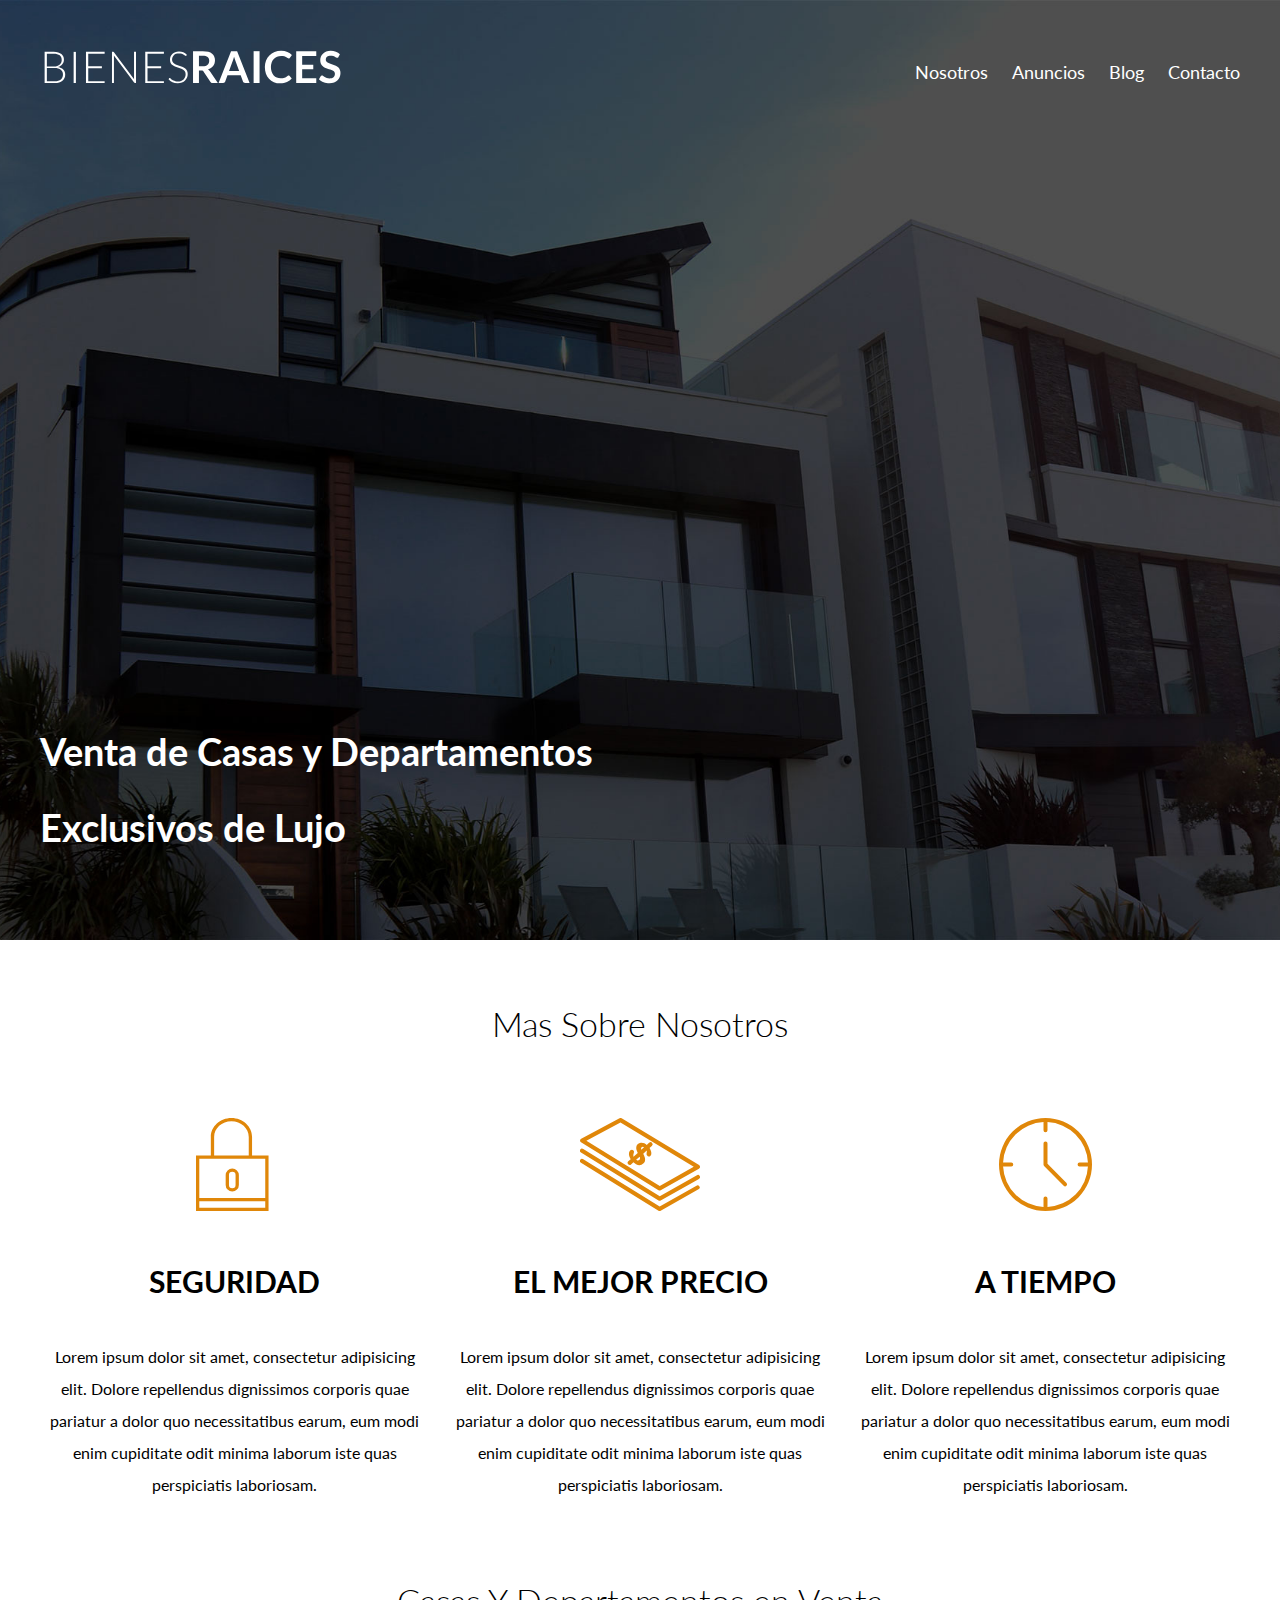
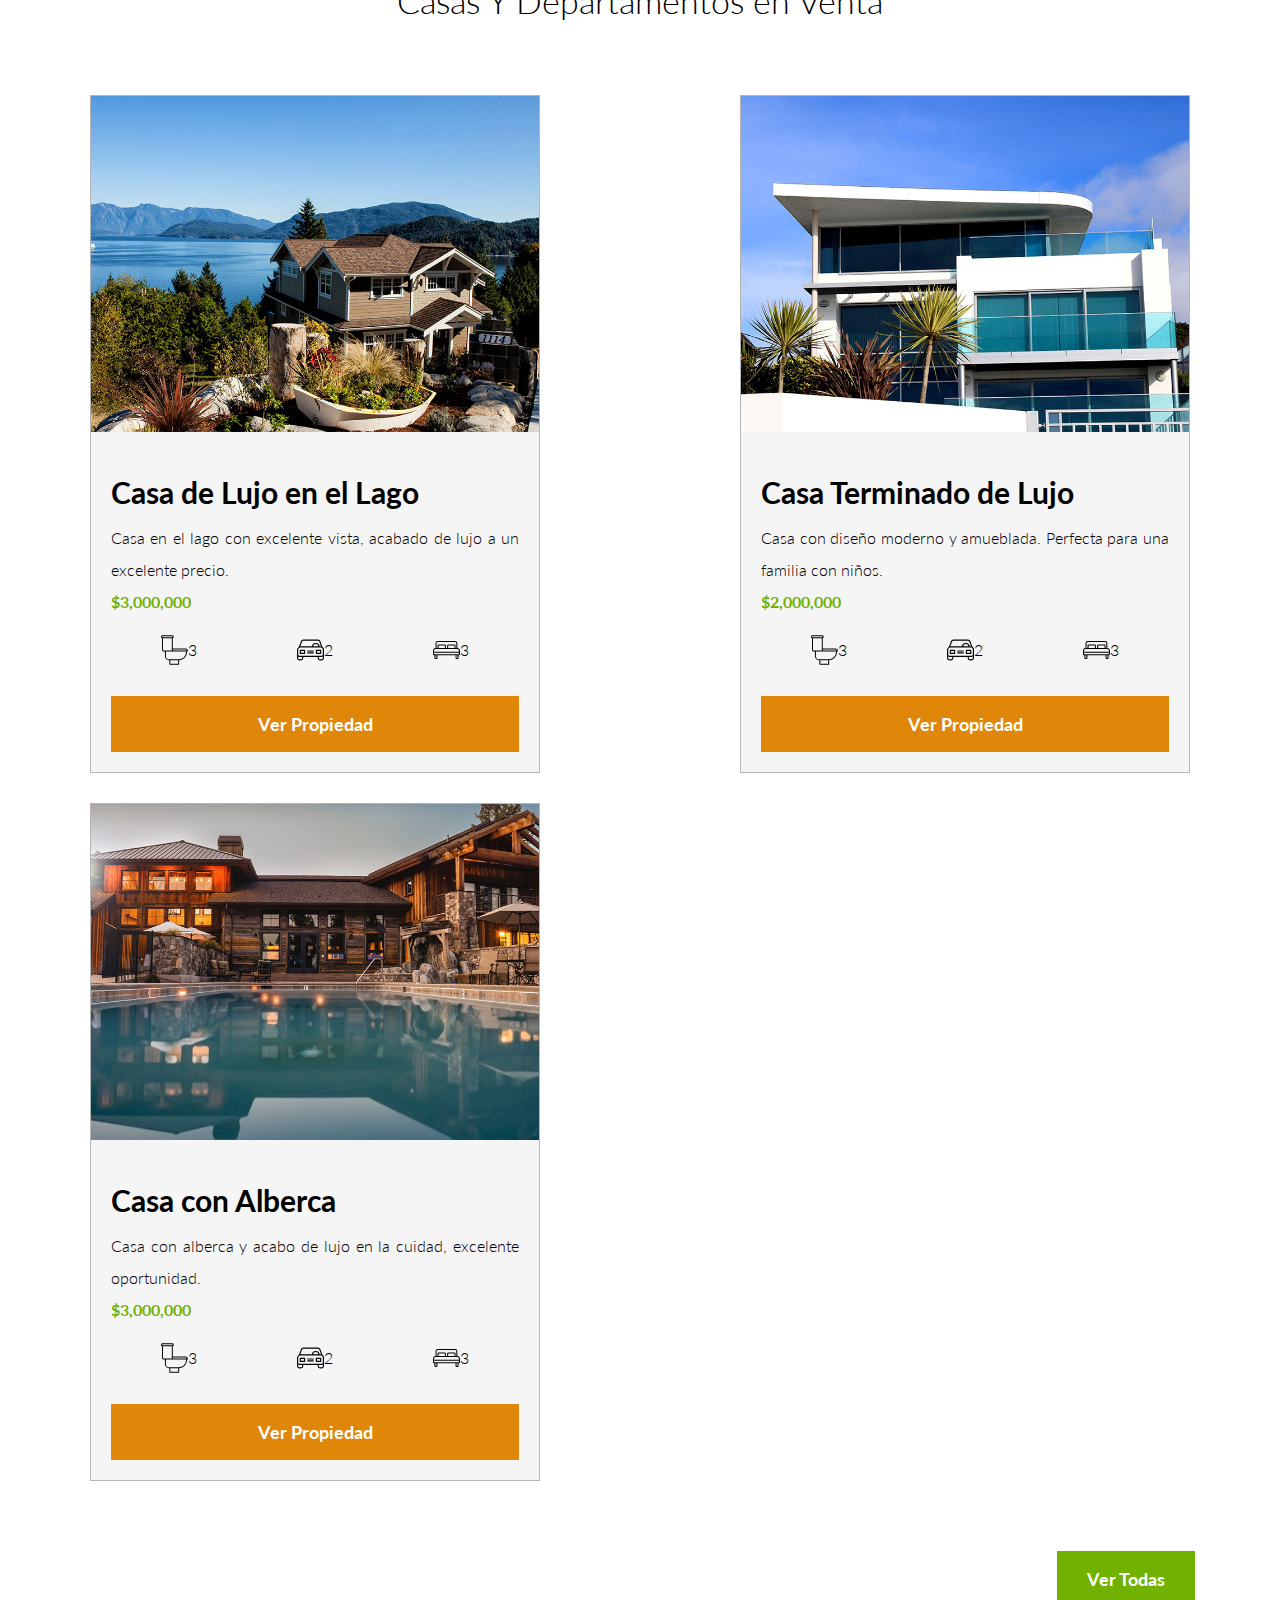
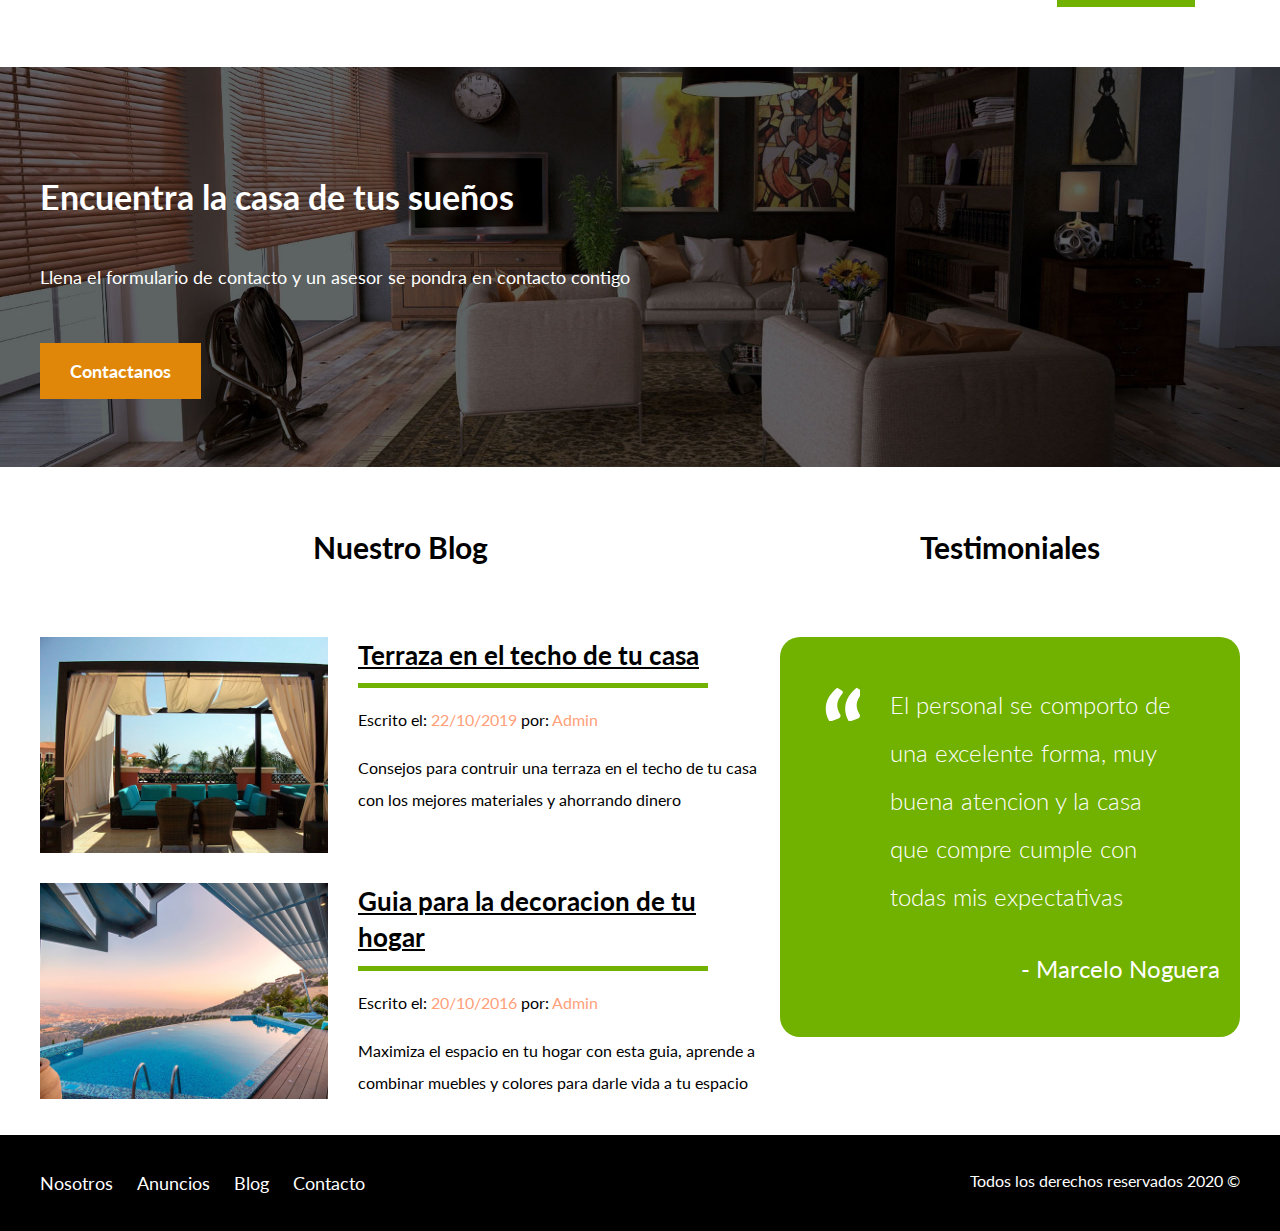
==== commit c4227146: "." ====
--- a/index.html
+++ b/index.html
@@ -78,7 +78,7 @@
                         <p>3</p>
                     </ul>
 
-                    <a href="#" class="boton boton-amarillo d-block">Ver Propiedad</a>
+                    <a href="anuncio.html" class="boton boton-amarillo d-block">Ver Propiedad</a>
                 </div>
             </div>
 
@@ -86,7 +86,7 @@
                 <img src="img/anuncio2.jpg" alt="Casa lujo">
                 <div class="contenido-anuncio">
                     <h3>Casa Terminado de Lujo</h3> 
-                    <p>Casa con diseño moderno y amueblada.</p> 
+                    <p>Casa con diseño moderno y amueblada. Perfecta para una familia con niños.</p> 
                     <p class="precio">$2,000,000</p>
                     <ul class="iconos-estilos">
                         <li><img src="img/icono_wc.svg" alt="wc"></li>
@@ -97,7 +97,7 @@
                         <p>3</p>
                     </ul>
                     
-                    <a href="#" class="boton boton-amarillo d-block">Ver Propiedad</a>
+                    <a href="anuncio.html" class="boton boton-amarillo d-block">Ver Propiedad</a>
                 </div>
             </div>
 
@@ -117,7 +117,7 @@
                     </ul>
 
 
-                    <a href="#" class="boton boton-amarillo d-block">Ver Propiedad</a>  
+                    <a href="anuncio.html" class="boton boton-amarillo d-block">Ver Propiedad</a>  
                 </div>
             </div>
         </div>
--- a/css/styles.css
+++ b/css/styles.css
@@ -53,6 +53,10 @@
  }
  .d-block{
      display: block !important;
+ }
+
+ .contenido-centrado {
+     max-width: 800px;
  }
 
 /*Botones*/
@@ -79,6 +83,10 @@
 }
 
 /*Header*/
+.site-header {
+    background-color: #333333;
+    padding: 1rem 0 3rem 0 ;
+}
 .site-header.inicio {
     background-image: url("../img/header.jpg");
     background-position: center center;
@@ -141,15 +149,17 @@
     justify-content: space-between;
     max-width: 100%;
     margin: auto 9rem auto 9rem;
+    flex-wrap: wrap;
 }
 
 .anuncios {
-    flex-basis: calc(33.3% - 1rem);
+    flex: 0 0 calc(33.3% - 1rem);
     border-style: solid;
     border-color: #B5B5B5;
     border-width: 1px;
     background-color: #f5f5f5;
     text-align: justify;
+    margin-bottom: 3rem;
 }
 
 .contenido-anuncio {
@@ -164,6 +174,25 @@
 .precio {
     color: #71B100;
     font-weight: 700;
+}
+.icono-caracteristicas li{
+    display: flex;
+}
+.iconos-estilos {
+    list-style: none;
+    padding: 0;
+    display: flex;
+    justify-content: space-evenly;
+    max-width: 500px;
+}
+.iconos-estilos li {
+    display: flex;
+    margin-left: 5rem;;
+    flex: 0 0 2.7rem;
+}
+
+.iconos-estilos p {
+    margin-right: 5rem;
 }
 .ver-todas{
     display: flex;
@@ -178,8 +207,6 @@
     height: 40rem;
     display: flex;
     align-items: center;
-    
-
 }
 
 .contenido-contacto {
@@ -189,21 +216,6 @@
 
 .contenido-contacto p {
     font-size: 1.8rem;
-}
-
-.iconos-estilos {
-    list-style: none;
-    padding: 0;
-    display: flex;
-    justify-content: space-evenly;
-}
-.iconos-estilos li {
-    display: flex;
-    margin-left: 5rem;;
-}
-
-.iconos-estilos p {
-    margin-right: 5rem;
 }
 
 /**Seccion Inferior**/
@@ -299,4 +311,29 @@
 .copyright {
     margin: 0;
     color: white;
+}
+
+/**Paginas Internas**/
+
+.conenido-nosotros {
+    display: grid;
+    grid-template-columns: 50% 50%;
+    grid-column-gap: 2rem;
+}
+
+
+.texto-nosotros blockquote {
+    font-weight: 900;
+    font-size: 2rem;
+    margin: 0;
+    padding: 1rem 0 3rem 0 0; 
+}
+
+.resumen-propiedad {
+    display: flex;
+    justify-content: space-between;
+    align-items: center;
+}
+.parrafo-anuncio {
+    text-align: justify;
 }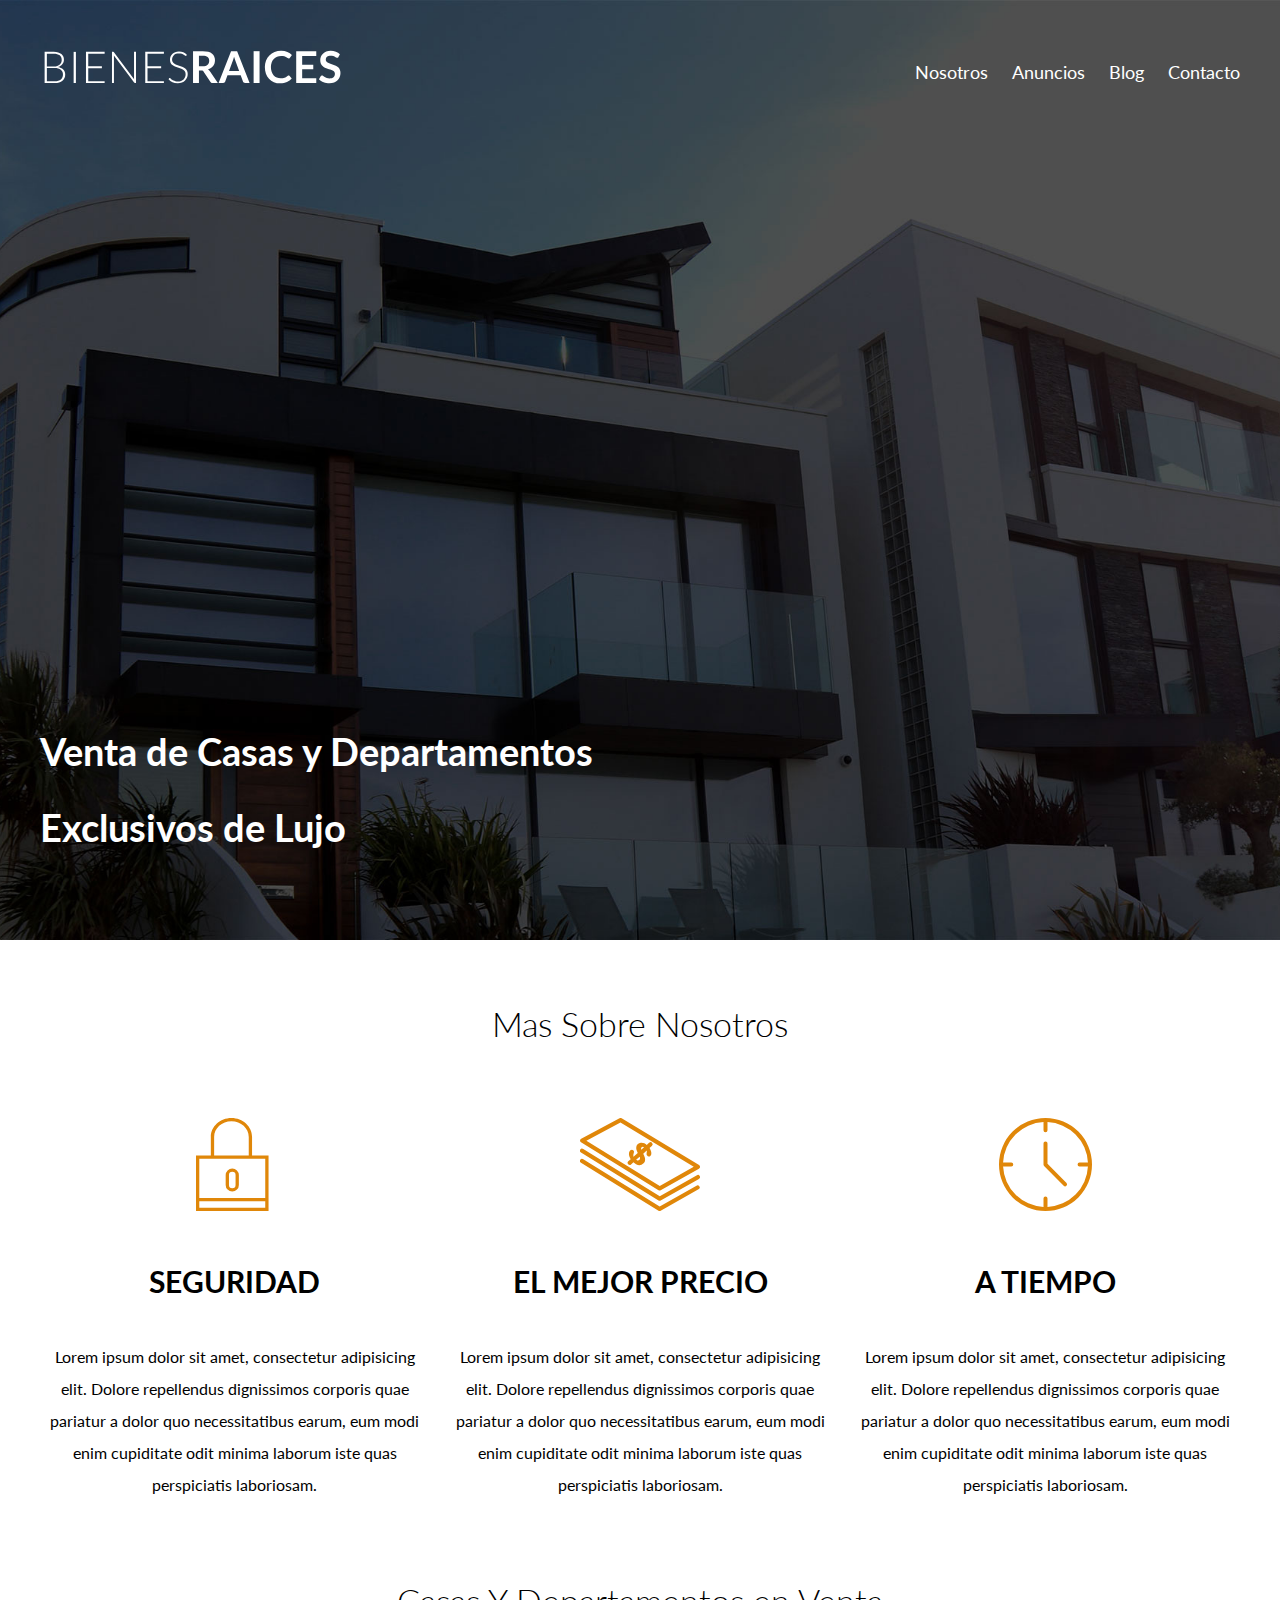
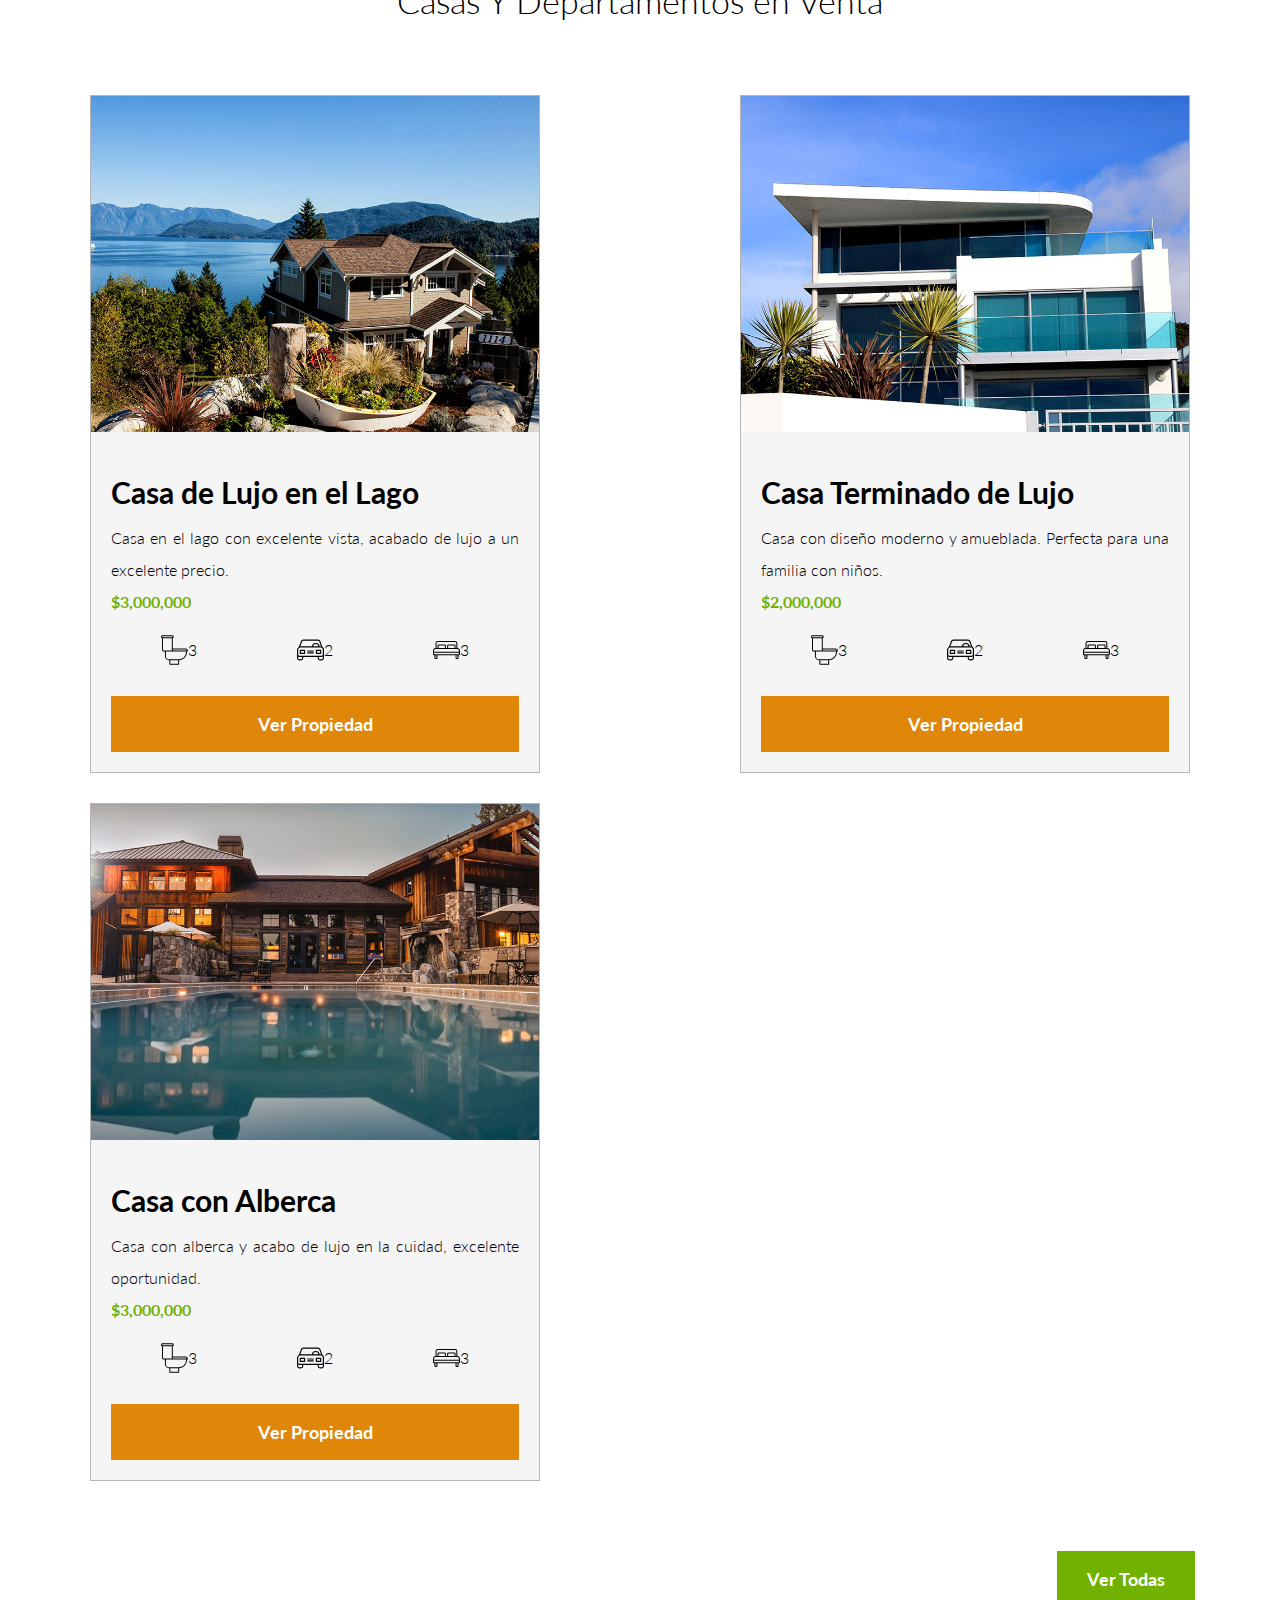
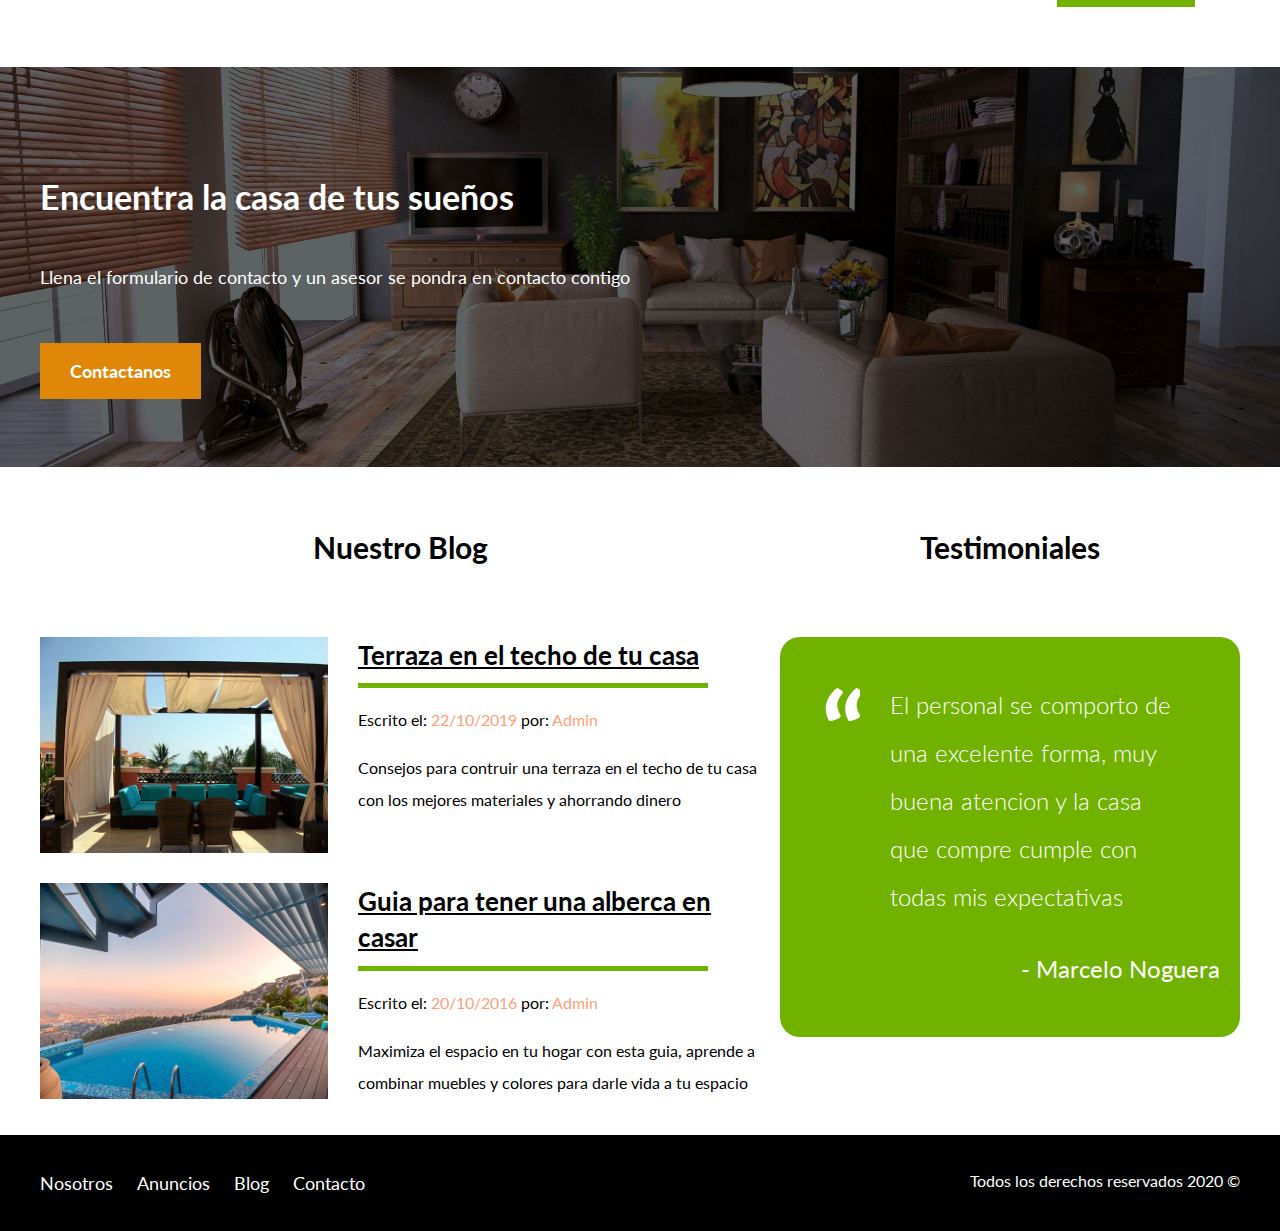
==== commit 75a1d5bb: "blog-terminado" ====
--- a/index.html
+++ b/index.html
@@ -145,7 +145,7 @@
                     <img src="img/blog1.jpg" alt="Blog Terraza">
                 </div>
                 <div class="texto-entrada">
-                    <a href="#">
+                    <a href="entrada.html">
                         <h4>Terraza en el techo de tu casa</h4>
                     </a>
                     <p>Escrito el: <span>22/10/2019</span> por: <span>Admin</span></p>  
@@ -160,8 +160,8 @@
                     <img src="img/blog2.jpg" alt="Blog Decoracion">
                 </div>
                 <div class="texto-entrada">
-                    <a href="#">
-                        <h4>Guia para la decoracion de tu hogar</h4>
+                    <a href="entrada.html">
+                        <h4>Guia para tener una alberca en casar</h4>
                     </a>
                     <p>Escrito el: <span> 20/10/2016 </span> por: <span> Admin </span></p>
                     <p>Maximiza el espacio en tu hogar con esta guia, aprende a combinar muebles y 
--- a/css/styles.css
+++ b/css/styles.css
@@ -159,7 +159,8 @@
     border-width: 1px;
     background-color: #f5f5f5;
     text-align: justify;
-    margin-bottom: 3rem;
+    margin-bottom: 3rem
+
 }
 
 .contenido-anuncio {
@@ -336,4 +337,8 @@
 }
 .parrafo-anuncio {
     text-align: justify;
+}
+
+.estilo-imagen {
+ 
 }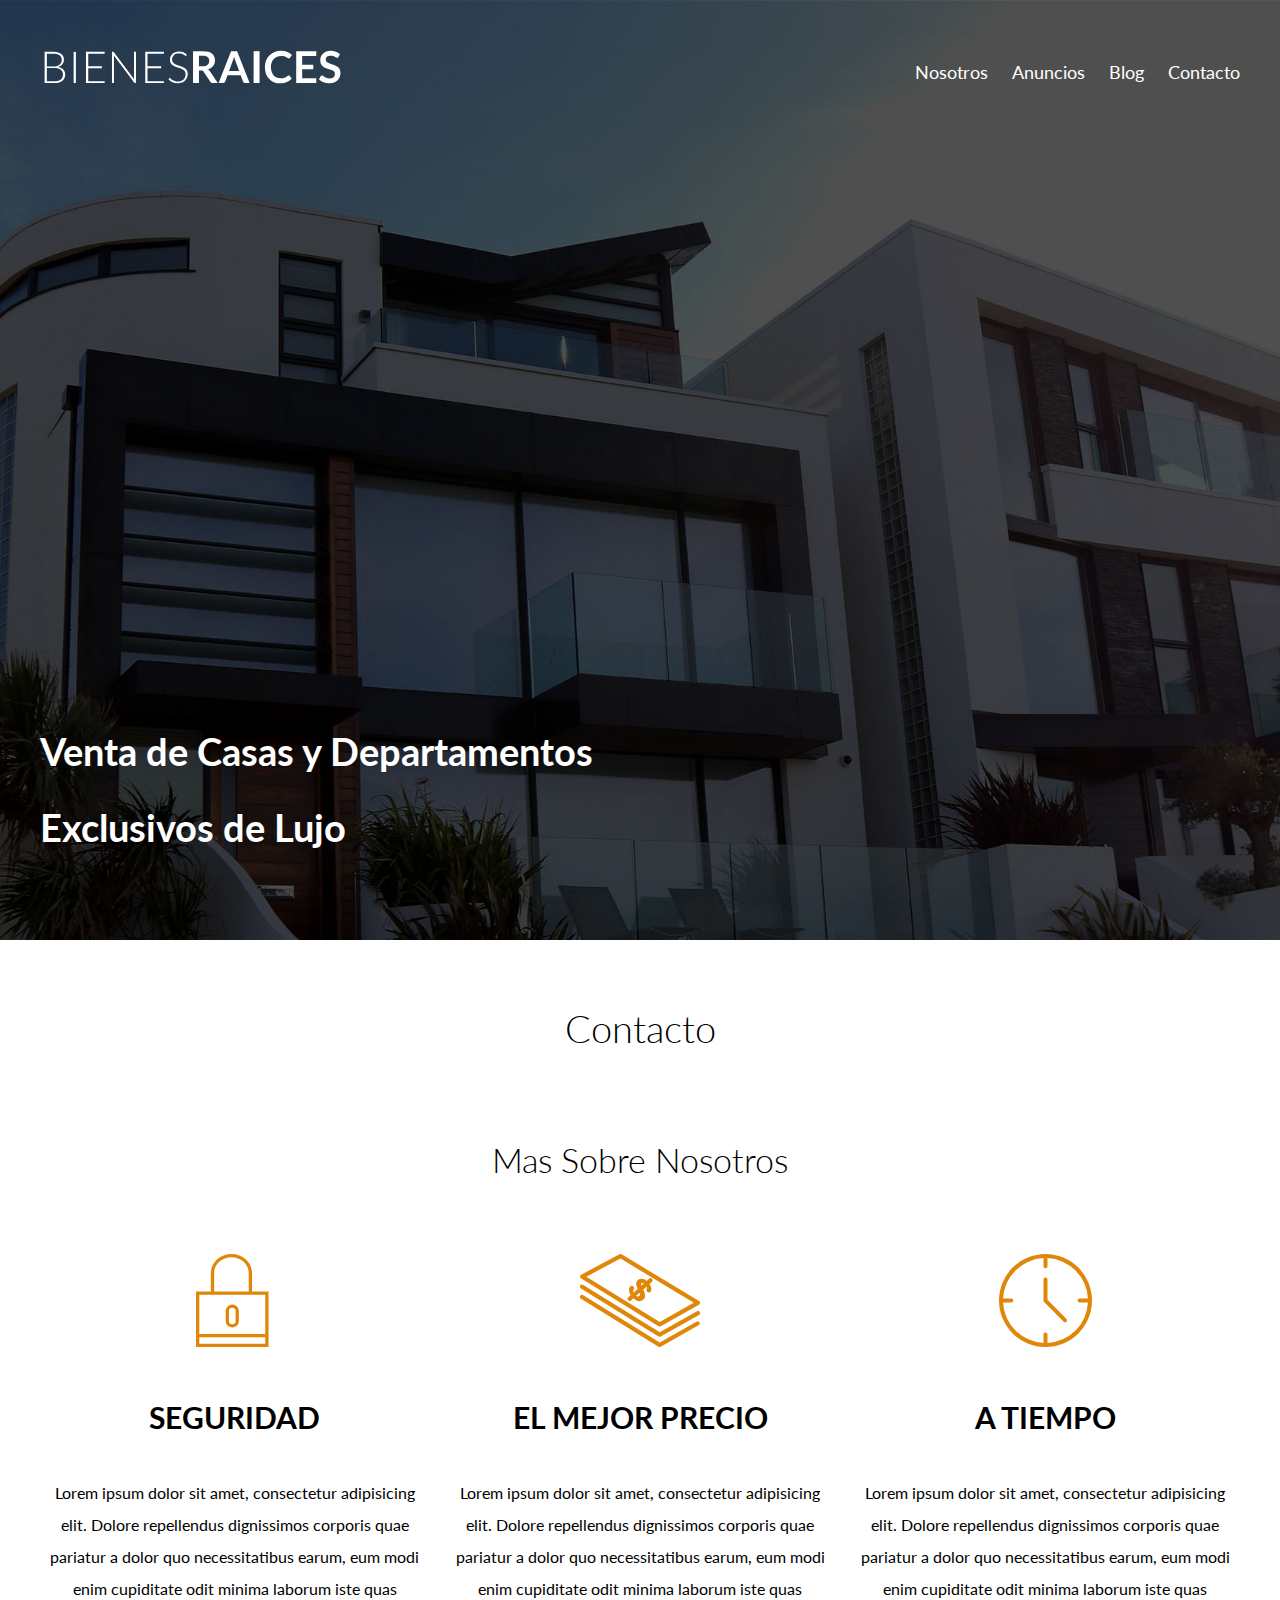
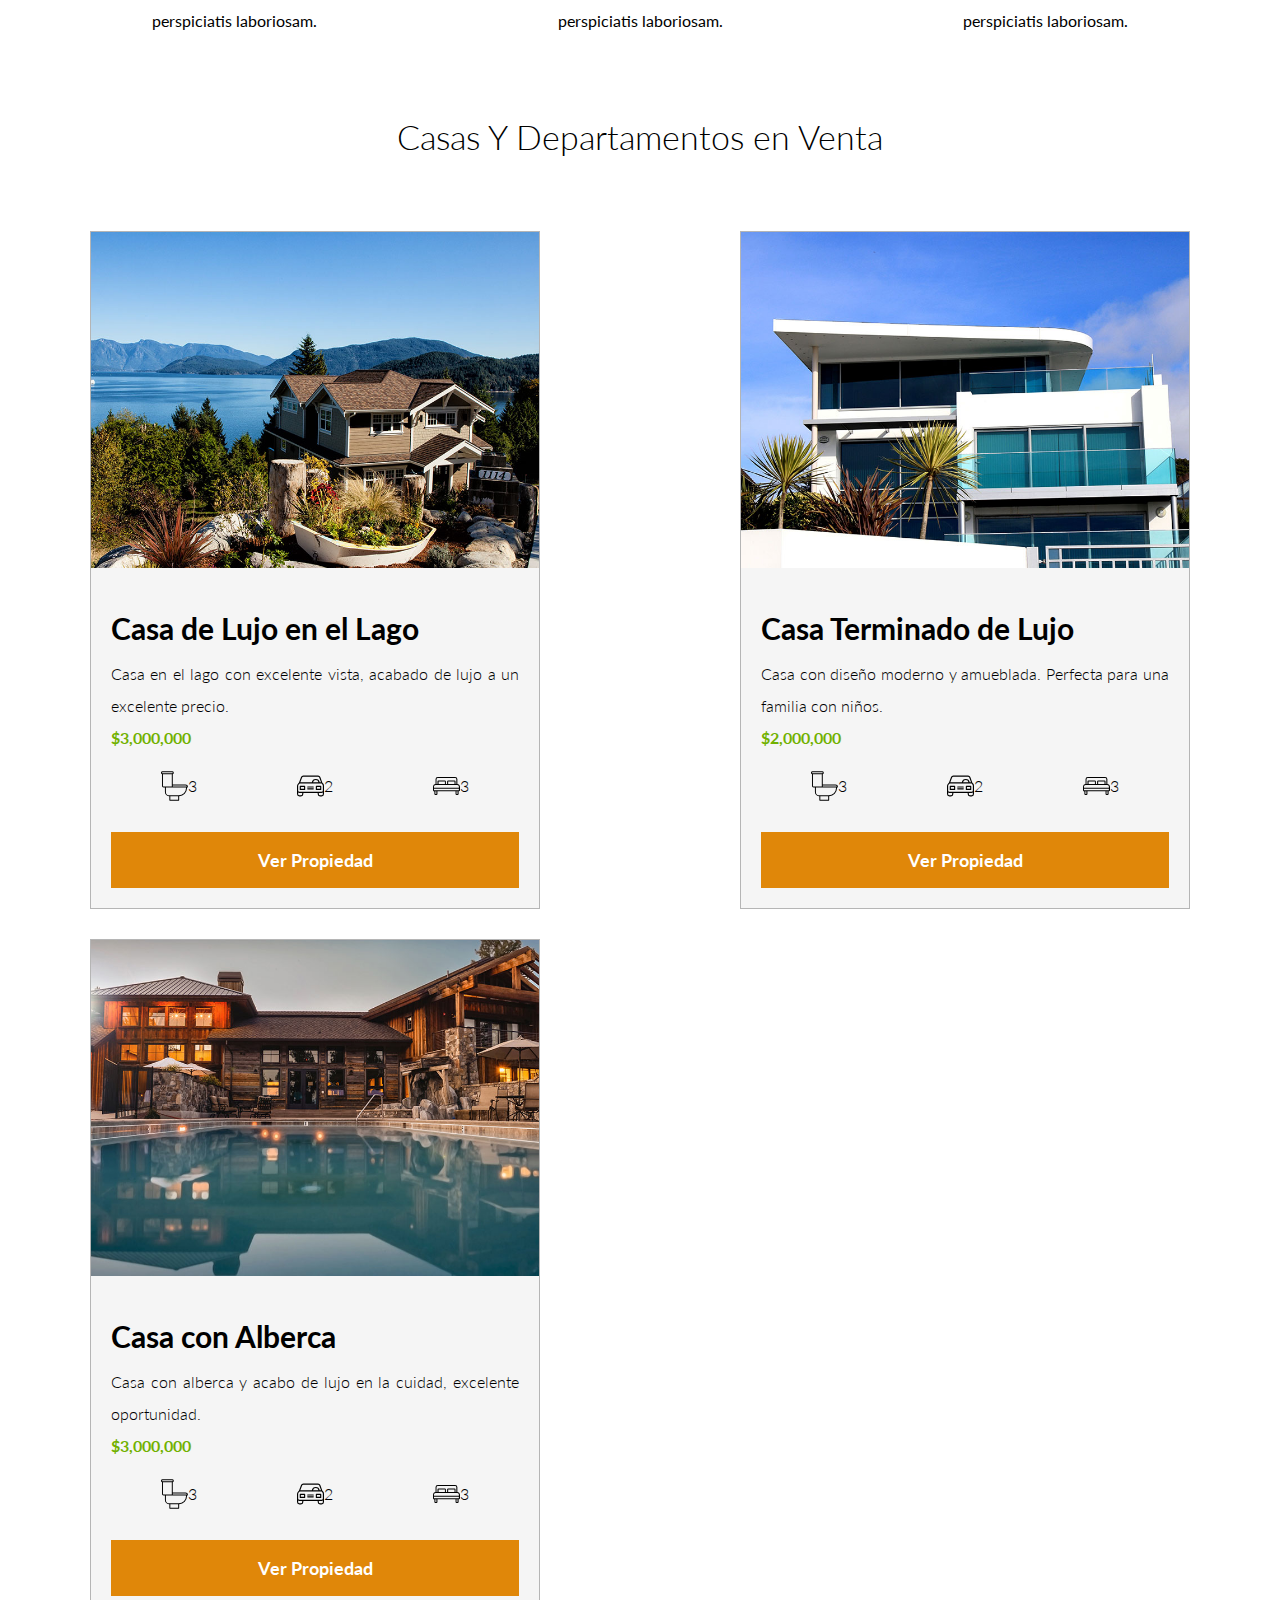
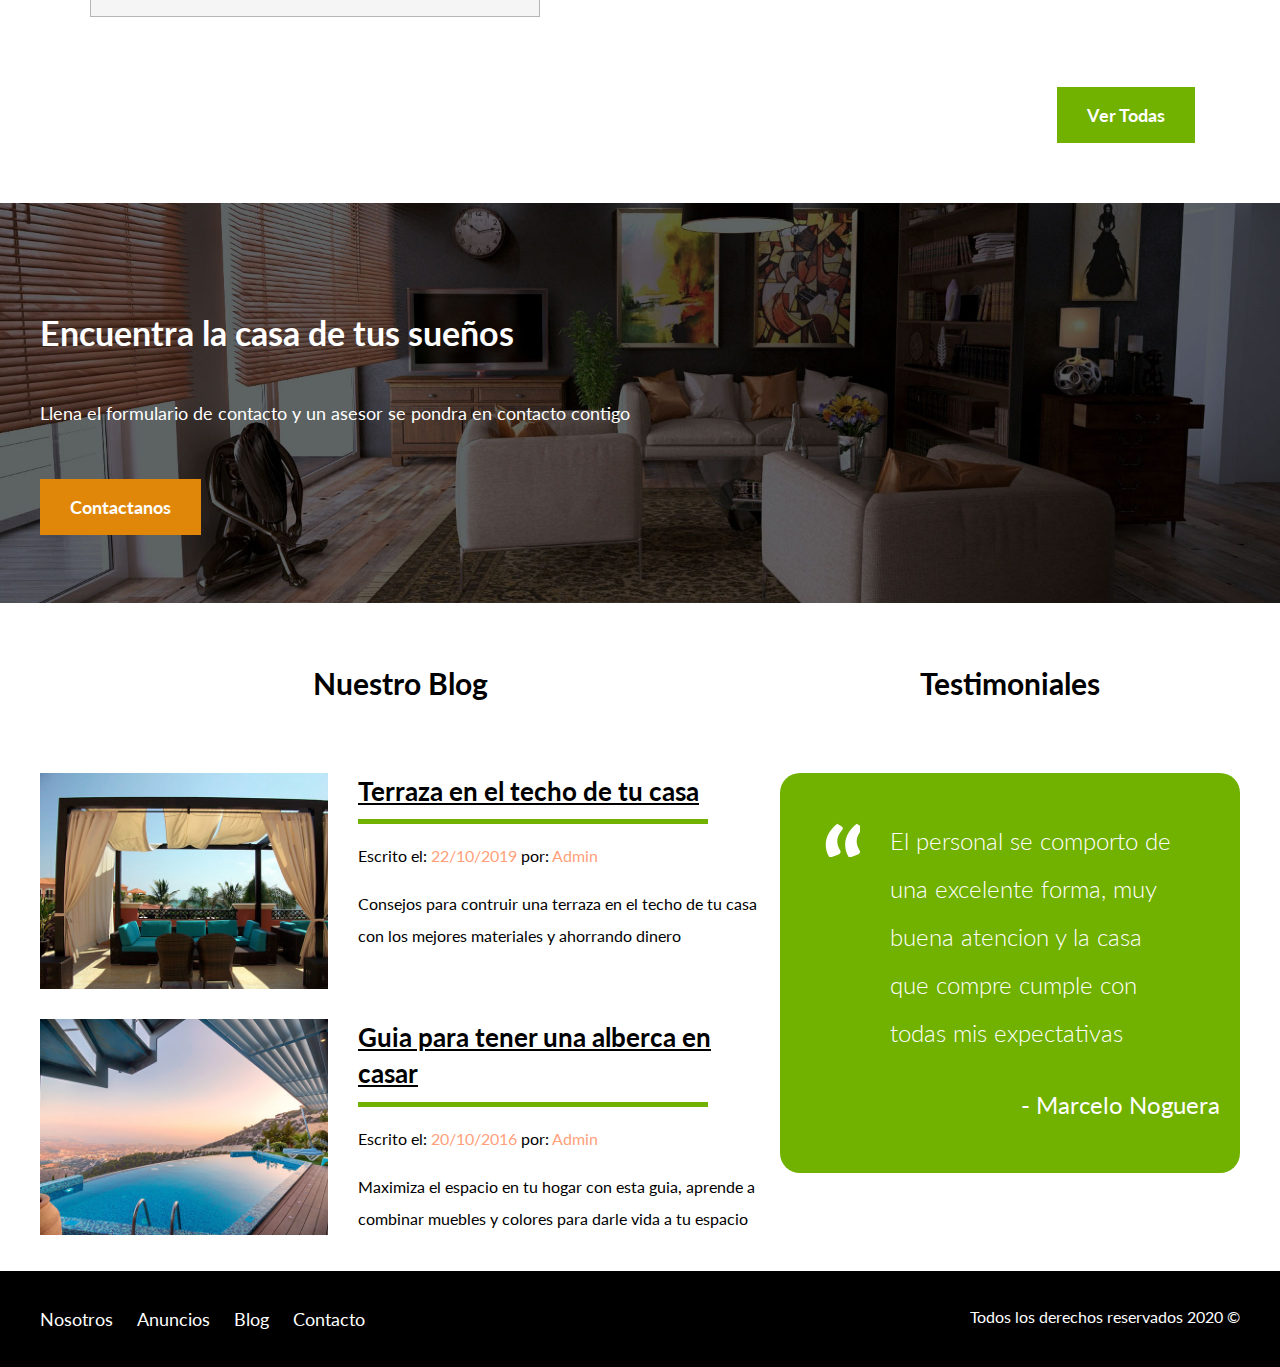
==== commit 00358f29: "bienes-raices" ====
--- a/index.html
+++ b/index.html
@@ -30,6 +30,9 @@
 
         </div>
     </header>
+
+    <h1 class="fw-300 centrar-texto"> Contacto</h1>
+    
     
     <section class="contenedor seccion">
         <h2 class="fw-300 centrar-texto">Mas Sobre Nosotros</h2>
@@ -135,6 +138,7 @@
             <a href="contacto.html" class="boton boton-amarillo">Contactanos</a>
         </div>
     </section>
+
     
     <div class="seccion-inferior contenedor">
         <section class="blog">
--- a/css/styles.css
+++ b/css/styles.css
@@ -339,6 +339,12 @@
     text-align: justify;
 }
 
-.estilo-imagen {
- 
+/*Contacto*/
+
+label{
+    display: block;
+}
+
+input{
+    display: block;
 }